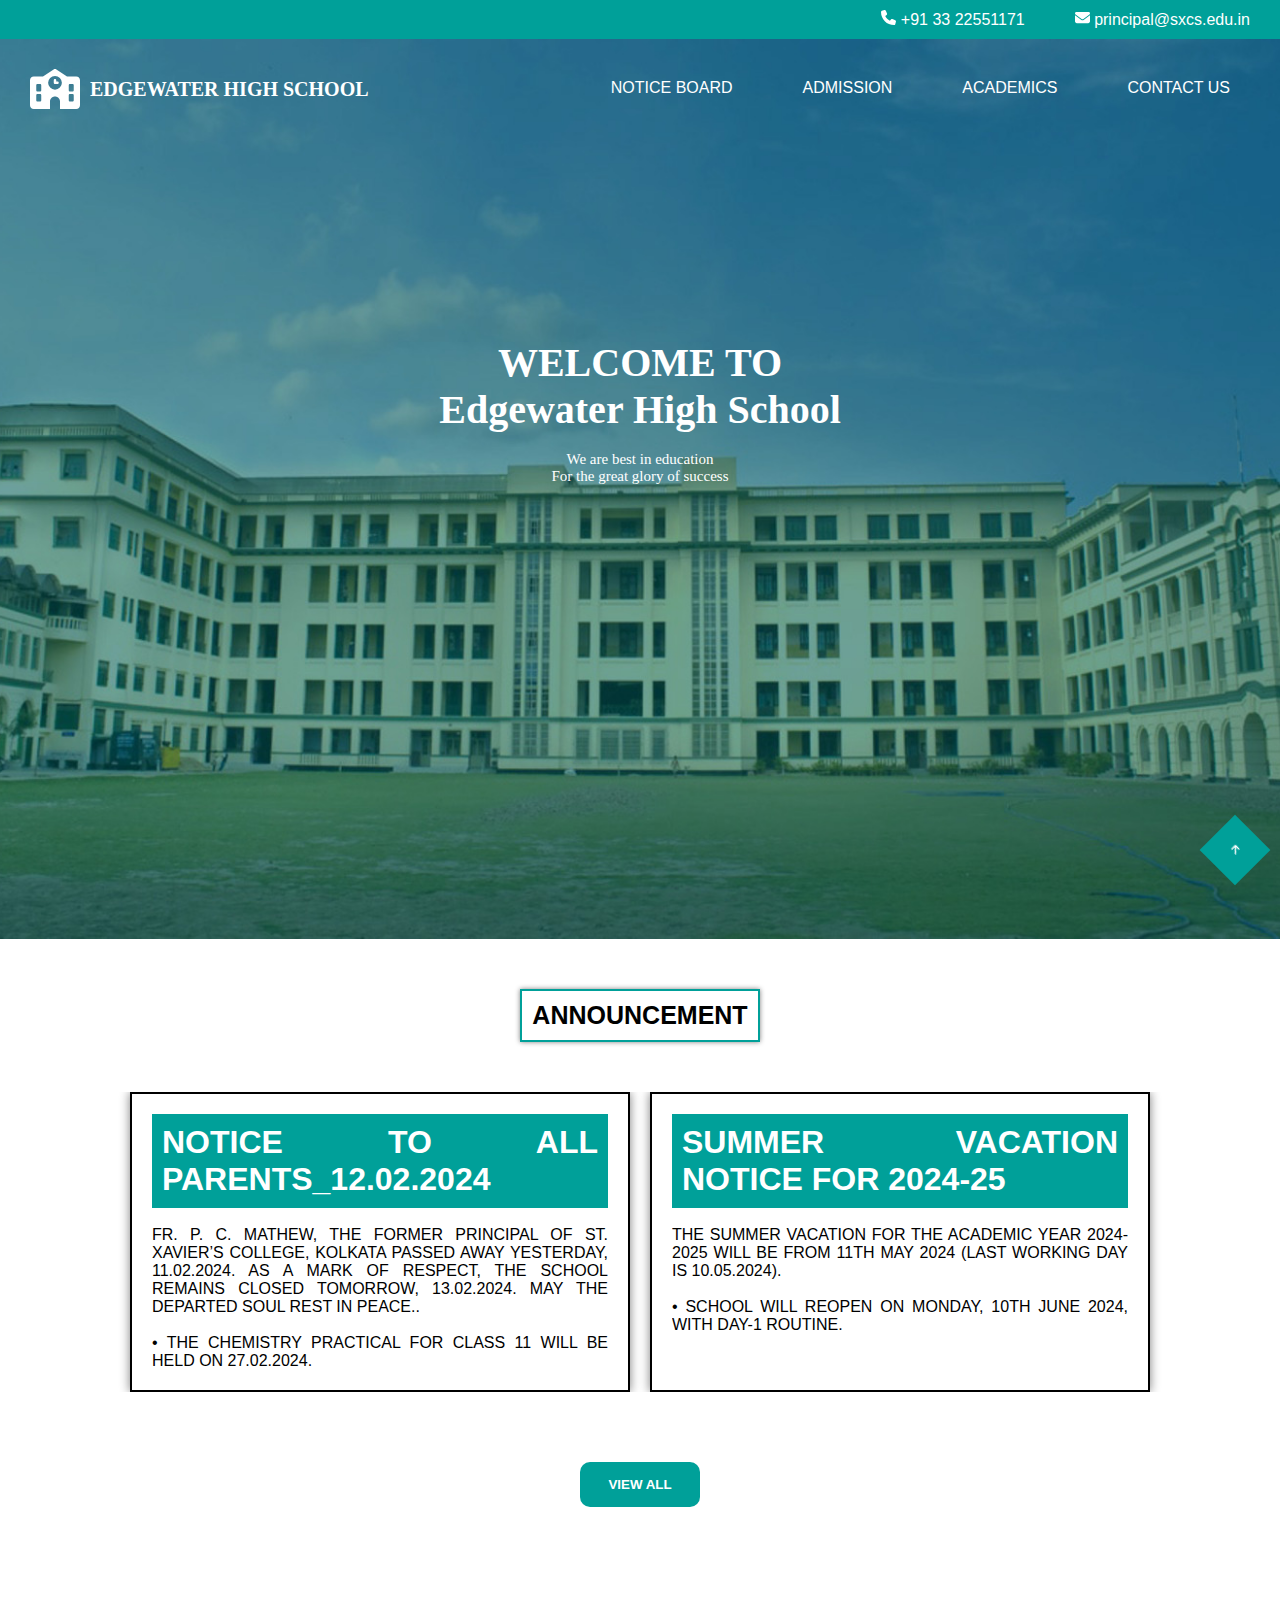
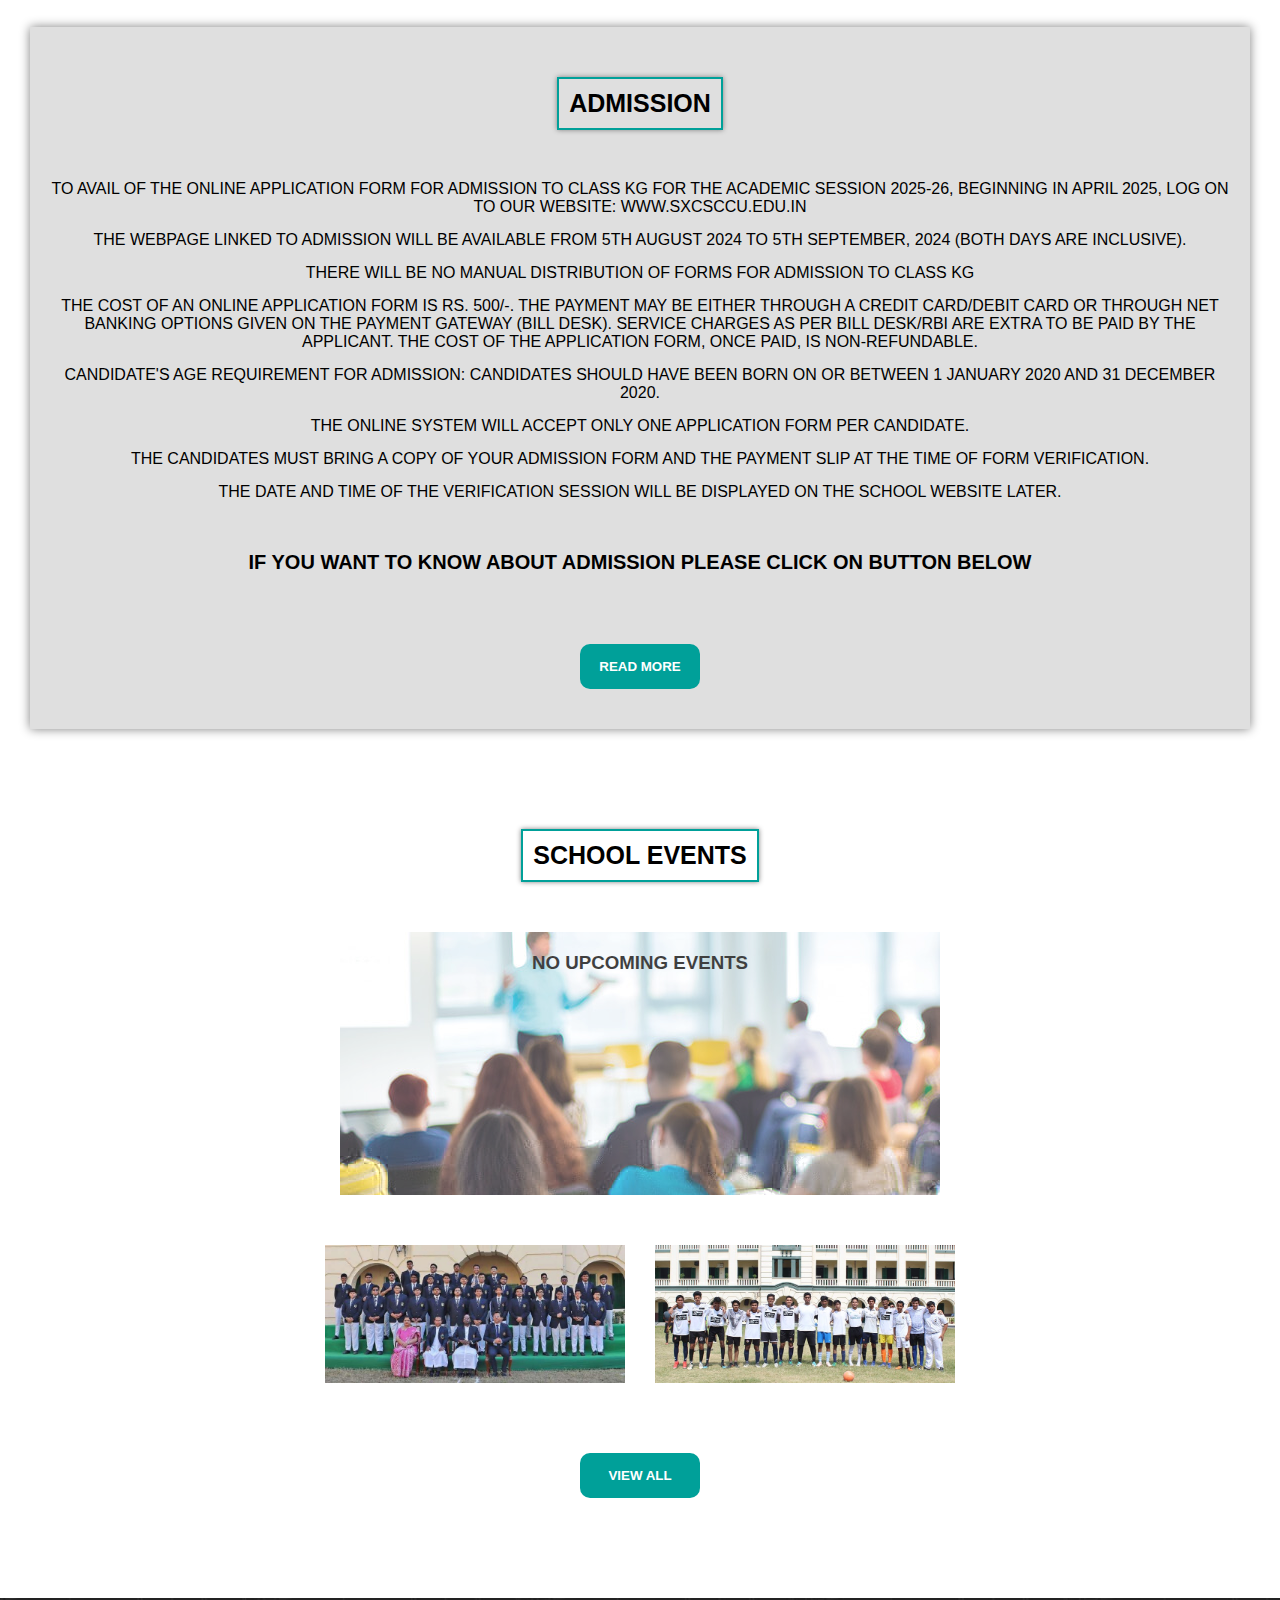
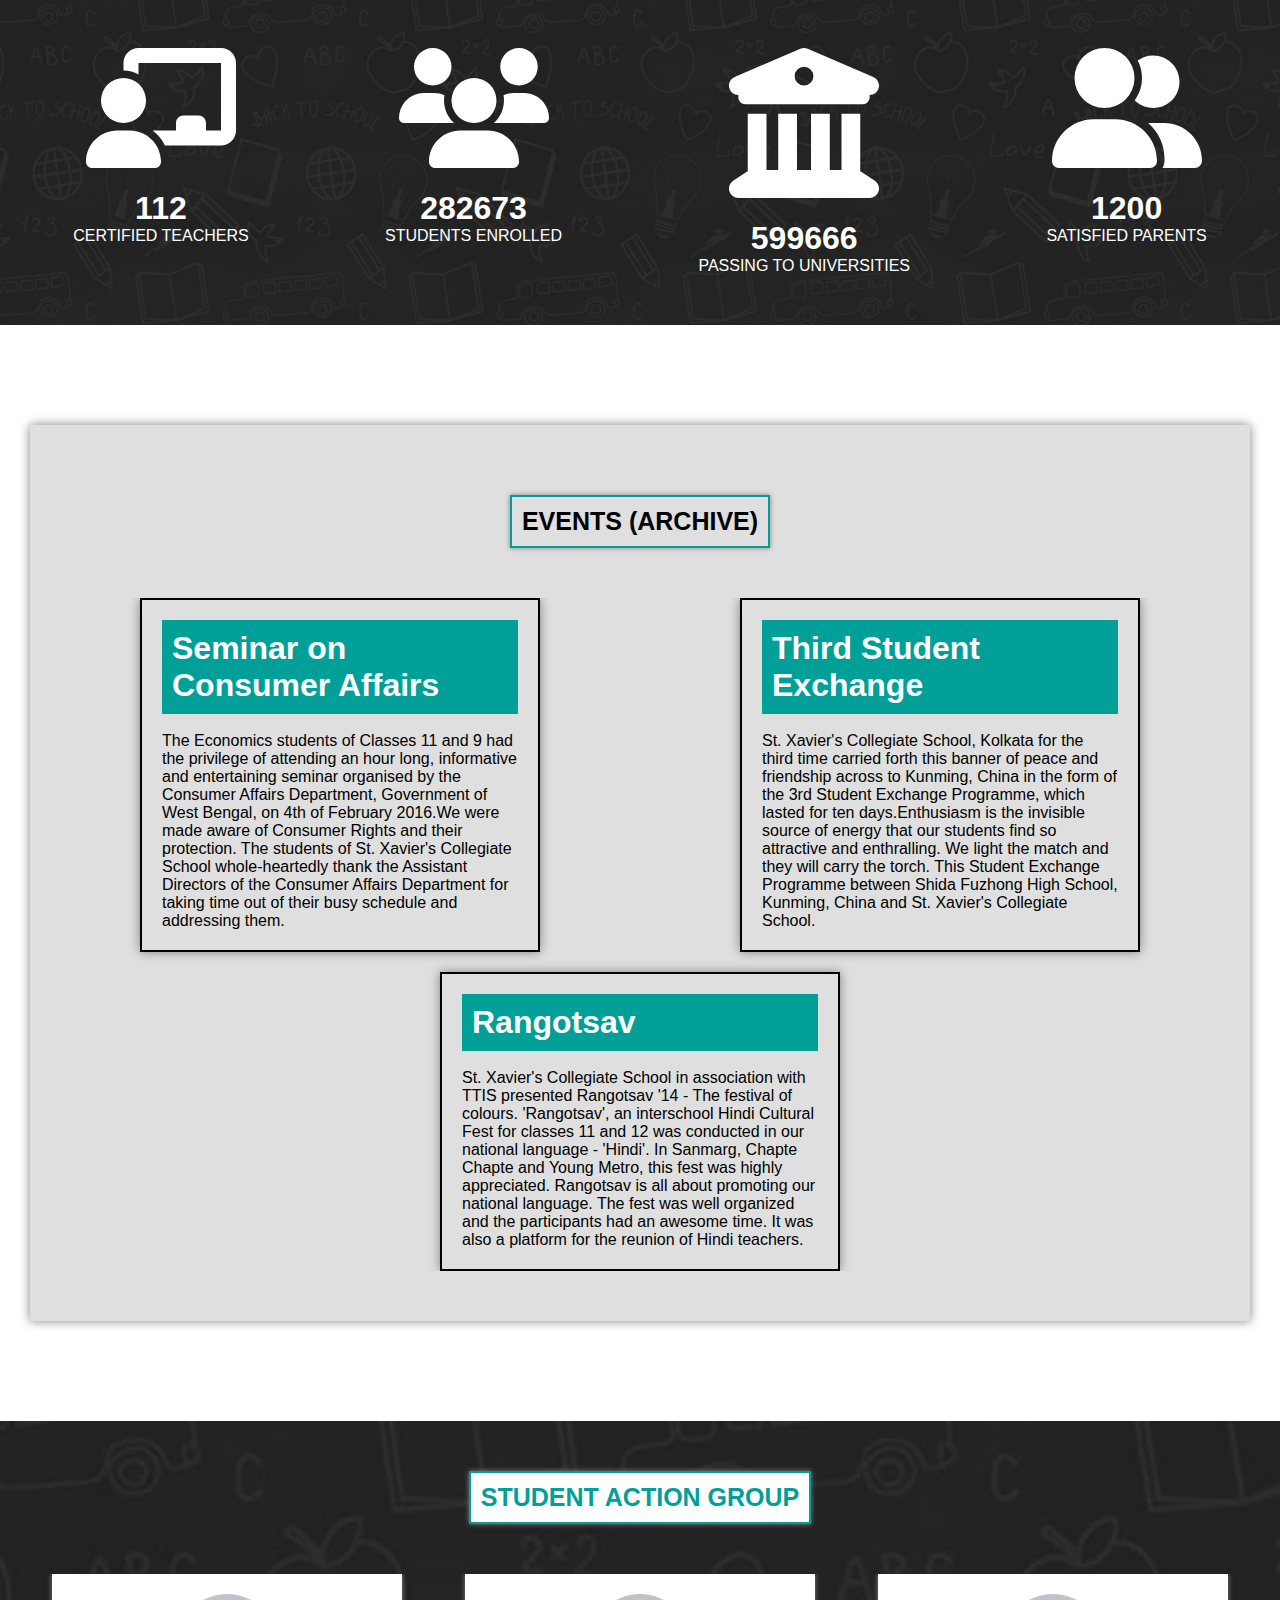
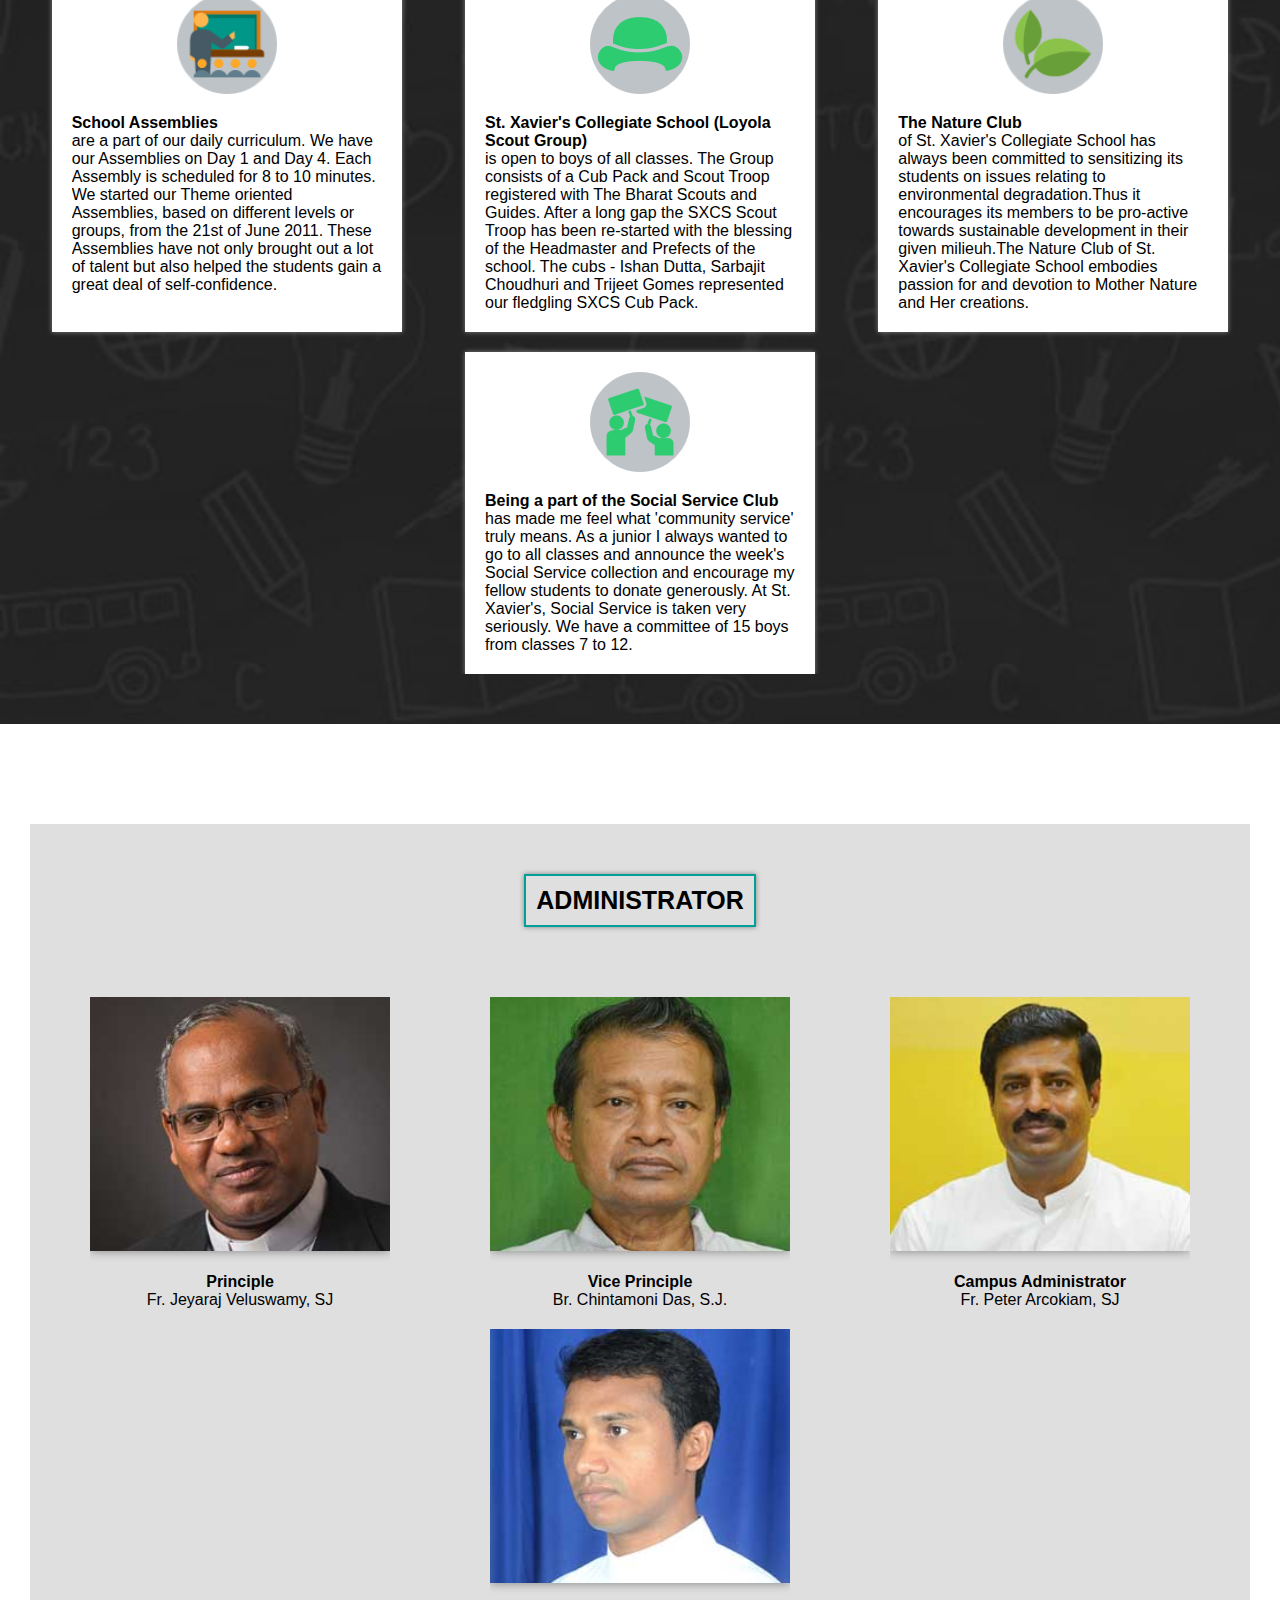
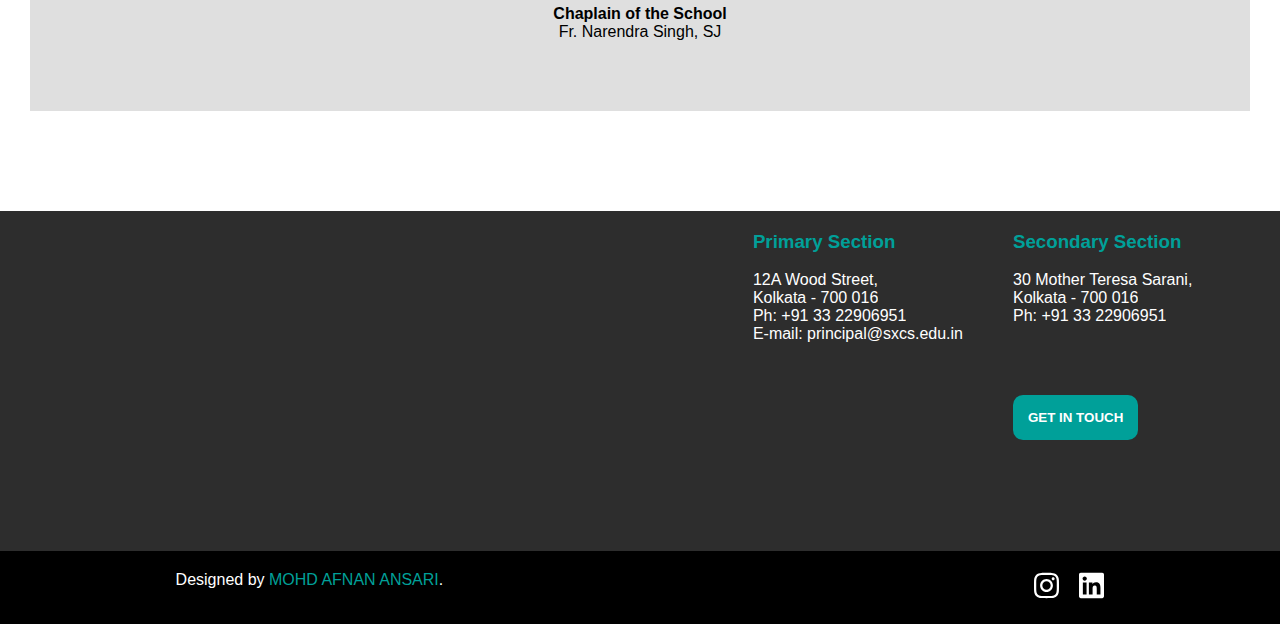
==== index.html @ b2e35b15 "This is my First Commit" ====
<!-- home page file -->

<!DOCTYPE html>
<html lang="en">
<head>
    <meta charset="UTF-8">
    <meta name="viewport" content="width=device-width, initial-scale=1.0">
    <link rel="icon" href="/assets/school-solid.svg">
    <title>Edgeater High School</title>
    <link rel="stylesheet" href="/style.css">
    <link rel="stylesheet" href="/media-query.css">
</head>
<body>


    <!-- header -->

    <section>
        <div class="head">
            <div class="container">
                <div class="head-inside">
                    <ul>
                        <li>                           
                            <a href="tel:917838635669">
                                <img src="/assets/phone-solid.svg" alt="phone" width="15px">
                                 +91 33 22551171
                            </a>
                        </li>
                        <li>
                            <a href="mailto:kingafnan2498@gmail.com">
                                <img src="/assets/envelope-solid.svg" alt="mail" width="15px">
                                 principal@sxcs.edu.in
                            </a>
                        </li>
                    </ul>
                </div>
            </div>
        </div>
    </section>


    <!-- navbar -->

    <section>
        <div class="background">
            <div class="container">
                <div class="navbar">
                    <div class="logo">
                        <a href="/index.html">
                            <img src="/assets/school-white.svg" alt="school logo" width="50px">
                            <h4>EDGEWATER HIGH SCHOOL</h4>
                        </a>
                    </div>
                    <div class="menu">
                        <div class="toggle">
                            <button class="toggle-button" onclick="togglenavbar();">
                                <img src="/assets/bars-solid.svg" width="25" alt="toggle button">
                            </button>
                        </div>
                        <ul id="menus">
                            <li>
                                <a href="/notice-board.html">NOTICE BOARD</a>
                            </li>
                            <li>
                                <a href="/admission.html">ADMISSION</a>
                            </li>
                            <li>
                                <a href="/academics.html">ACADEMICS</a>
                            </li>
                            <li>
                                <a href="/contact-us.html">CONTACT US</a>
                            </li>
                        </ul>
                    </div>
                </div>
                <div class="school-name">
                    <h1>WELCOME TO</h1>
                    <h1>Edgewater High School</h1>
                    <br>
                    <p>We are best in education</p>
                    <p>For the great glory of success</p>
                </div>
            </div>
        </div>
    </section>


     <!-- main -->

      <section>
        <div class="container">


            <!-- announcement section -->

            <div class="heading">
                <h1 class="h1">ANNOUNCEMENT</h1>
            </div>
            <div class="announcement">
                <div class="announcement-child">
                    <h1>NOTICE TO ALL PARENTS_12.02.2024</h1>
                    <br>
                    <P>FR. P. C. MATHEW, THE FORMER PRINCIPAL OF ST. XAVIER’S COLLEGE, KOLKATA PASSED AWAY YESTERDAY, 11.02.2024. AS A MARK OF RESPECT, THE SCHOOL REMAINS CLOSED TOMORROW, 13.02.2024. MAY THE DEPARTED SOUL REST IN PEACE..
                        <br><br>• THE CHEMISTRY PRACTICAL FOR CLASS 11 WILL BE HELD ON 27.02.2024.
                    </P>
                </div>
                <div class="announcement-child">
                    <h1>SUMMER VACATION NOTICE FOR 2024-25</h1>
                    <br>
                    <p>The Summer vacation for the academic year 2024-2025 will be from 11th May 2024 (last working day is 10.05.2024).
                        <br><br>• School will reopen on Monday, 10th June 2024, with DAY-1 routine.
                    </p>
                </div>
            </div>
            <div class="button">
                    <button onclick="announcementbutton()">VIEW ALL</button>
            </div>
        </div>


        <!-- admission section -->

        <div class="container admission-section">
            <div class="heading">
                <h1 class="h1">ADMISSION</h1>
            </div>
            <div class="admission">
                <ul>
                    <li>
                        <p>To avail of the online application form for admission to Class KG for the academic session 2025-26, beginning in April 2025, log on to our website: www.sxcsccu.edu.in</p>
                    </li>
                    <li>
                        <p>The webpage linked to admission will be available from 5th August 2024 to 5th September, 2024 (both days are inclusive).</p>
                    </li>
                    <li>
                        <p>There will be no manual distribution of forms for admission to Class KG</p>
                    </li>
                    <li>
                        <p>The cost of an online application form is Rs. 500/-. The payment may be either through a credit card/debit card or through net banking options given on the payment gateway (Bill Desk). Service charges as per Bill Desk/RBI are extra to be paid by the applicant. The cost of the application form, once paid, is non-refundable.</p>
                    </li>
                    <li>
                        <p>Candidate's age requirement for admission: candidates should have been born on or between 1 January 2020 and 31 December 2020.</p>
                    </li>
                    <li>
                        <p>The online system will accept only one application form per candidate.</p>
                    </li>
                    <li>
                        <p>The candidates must bring a copy of your admission form and the payment slip at the time of form verification.</p>
                    </li>
                    <li>
                        <p>The date and time of the verification session will be displayed on the school website later.</p>
                    </li>
                </ul>
                <p class="p">if you want to know about admission please click on button below</p>
            </div>
            <div class="button">
            <button onclick="admissionbutton()">READ MORE</button>
            </div>
        </div>


        <!-- event section  -->

        <h1 class="h1">SCHOOL EVENTS</h1>
        <div class="main-image">
            <h3>NO UPCOMING EVENTS</h3>
        </div>
        <div class="event-images">
            <img src="/assets/image2.jpg" alt="event image">
            <img src="/assets/image3.jpg" alt="event image">
        </div>
        <div class="button">
            <button onclick="eventbutton()">VIEW ALL</button>
        </div>


        <!-- school info  -->

        <div class="school-info-section">
            <div class="container">
               <ul>
                <li>
                    <img src="/assets/chalkboard-user-solid.svg" alt="teacher" width="150px">
                    <br><br>
                    <h1>112</h1>
                    <p>certified teachers</p>
                </li>
                <li>
                    <img src="/assets/users-solid.svg" alt="teacher" width="150px">
                    <br><br>
                    <h1>282673</h1>
                    <p>students enrolled</p>
                </li>
                <li>
                    <img src="/assets/building-columns-solid.svg" alt="teacher" width="150px">
                    <br><br>
                    <h1>599666</h1>
                    <p>passing to universities</p>
                </li>
                <li>
                    <img src="/assets/user-group-solid.svg" alt="teacher" width="150px">
                    <br><br>
                    <h1>1200</h1>
                    <p>satisfied parents</p>
                </li>
               </ul>
            </div>
        </div>


        <!-- event archive -->

        <div class="container event-archive">
            <h1 class="h1">EVENTS (ARCHIVE)</h1>
            <div class="event">
                <div class="event-child">
                    <h1>Seminar on Consumer Affairs</h1>
                    <br>
                    <p>The Economics students of Classes 11 and 9 had the privilege of attending an hour long, informative and entertaining seminar organised by the Consumer Affairs Department, Government of West Bengal, on 4th of February 2016.We were made aware of Consumer Rights and their protection. The students of St. Xavier's Collegiate School whole-heartedly thank the Assistant Directors of the Consumer Affairs Department for taking time out of their busy schedule and addressing them.</p>
                </div>
                <div class="event-child">
                    <h1>Third Student Exchange</h1>
                    <br>
                    <p>St. Xavier's Collegiate School, Kolkata for the third time carried forth this banner of peace and friendship across to Kunming, China in the form of the 3rd Student Exchange Programme, which lasted for ten days.Enthusiasm is the invisible source of energy that our students find so attractive and enthralling. We light the match and they will carry the torch. This Student Exchange Programme between Shida Fuzhong High School, Kunming, China and St. Xavier's Collegiate School.</p>
                </div>
                <div class="event-child">
                    <h1>Rangotsav</h1>
                    <br>
                    <p>St. Xavier's Collegiate School in association with TTIS presented Rangotsav '14 - The festival of colours. 'Rangotsav', an interschool Hindi Cultural Fest for classes 11 and 12 was conducted in our national language - 'Hindi'. In Sanmarg, Chapte Chapte and Young Metro, this fest was highly appreciated. Rangotsav is all about promoting our national language. The fest was well organized and the participants had an awesome time. It was also a platform for the reunion of Hindi teachers.</p>
                </div>
            </div>
        </div>


        <!-- student action group -->

         <div class="student-action-group-section">
            <h1 class="h1">STUDENT ACTION GROUP</h1>
            <div class="container">
                <div class="action-group">
                    <div class="action-group-child">
                        <img src="/assets/School-icon.png" alt="action group logo">
                        <p> 
                            <b>School Assemblies</b>
                            <br>
                            are a part of our daily curriculum. We have our Assemblies on Day 1 and Day 4. Each Assembly is scheduled for 8 to 10 minutes. We started our Theme oriented Assemblies, based on different levels or groups, from the 21st of June 2011. These Assemblies have not only brought out a lot of talent but also helped the students gain a great deal of self-confidence.
                        </p>
                    </div>
                    <div class="action-group-child">
                        <img src="/assets/Scouts-icon.png" alt="action group logo">
                        <p>
                            <b>St. Xavier's Collegiate School (Loyola Scout Group)</b>
                            <br>
                            is open to boys of all classes. The Group consists of a Cub Pack and Scout Troop registered with The Bharat Scouts and Guides. After a long gap the SXCS Scout Troop has been re-started with the blessing of the Headmaster and Prefects of the school. The cubs - Ishan Dutta, Sarbajit Choudhuri and Trijeet Gomes represented our fledgling SXCS Cub Pack.
                        </p>
                    </div>
                    <div class="action-group-child">
                        <img src="/assets/nature-club.png" alt="action group logo">
                        <p>
                            <b>The Nature Club</b>
                            <br>
                            of St. Xavier's Collegiate School has always been committed to sensitizing its students on issues relating to environmental degradation.Thus it encourages its members to be pro-active towards sustainable development in their given milieuh.The Nature Club of St. Xavier's Collegiate School embodies passion for and devotion to Mother Nature and Her creations.
                        </p>
                    </div>
                    <div class="action-group-child">
                        <img src="/assets/Social-icon.png" alt="action group logo">
                        <p>
                            <b>Being a part of the Social Service Club</b>
                            <br>
                            has made me feel what 'community service' truly means. As a junior I always wanted to go to all classes and announce the week's Social Service collection and encourage my fellow students to donate generously. At St. Xavier's, Social Service is taken very seriously. We have a committee of 15 boys from classes 7 to 12.
                        </p>
                    </div>
                </div>
            </div>
         </div>


         <!-- admisitration section -->

          <div class="container administration-section">
            <div class="heading">
                <h1 class="h1">ADMINISTRATOR</h1>
            </div>
            <div class="administration">
                <div>
                    <img src="/assets/Fr-Jeyaraj-Veluswamy.jpg" alt="pricipal image">
                    <br><br>
                    <b>Principle</b>
                    <p>Fr. Jeyaraj Veluswamy, SJ</p>
                </div>
                <div>
                    <img src="/assets/Br-Chintamoni-Das.jpg" alt="vice principal image">
                    <br><br>
                    <b>Vice Principle</b>
                    <p>Br. Chintamoni Das, S.J.</p>
                </div>
                <div>
                    <img src="/assets/Fr-Peter.jpg" alt="campas administrator image">
                    <br><br>
                    <b>Campus Administrator</b>
                    <p>Fr. Peter Arcokiam, SJ </p>
                </div>
                <div>
                    <img src="/assets/Fr-Narendra-Singh.jpg" alt="chaplain of the school image">
                    <br><br>
                    <b>Chaplain of the School</b>
                    <p>Fr. Narendra Singh, SJ</p>
                </div>
            </div>
          </div>
      </section>


      <!-- footer  -->

       <section>
        <div class="footer-section">
            <div class="container">
                <div class="footer">
                    <div class="footer-child">
                        <iframe src="https://www.google.com/maps/embed?pb=!1m14!1m8!1m3!1d7369.613222463287!2d88.356172!3d22.548916!3m2!1i1024!2i768!4f13.1!3m3!1m2!1s0x3a02771aad282713%3A0x62c7778aead16f97!2sSt.%20Xavier&#39;s%20College%20(Autonomous)%20-%20Kolkata!5e0!3m2!1sen!2sus!4v1726400924416!5m2!1sen!2sus" width="600" height="450" style="border:0;" allowfullscreen="" loading="lazy" referrerpolicy="no-referrer-when-downgrade"></iframe>
                    </div>
                    <div class="footer-child">
                        <div class="footer-sub-child">
                            <h3>Primary Section</h3>
                            <br>
                            <p>12A Wood Street,</p>
                            <p>Kolkata - 700 016</p>
                            <p>Ph: +91 33 22906951</p>
                            <span>E-mail:<a href="mailto:kingafnan2498@gmail.com"> principal@sxcs.edu.in</a></span>
                        </div>
                        <div class="footer-sub-child">
                            <h3>Secondary Section</h3>
                            <br>
                            <p>30 Mother Teresa Sarani,</p>
                            <p>Kolkata - 700 016</p>
                            <p>Ph: +91 33 22906951</p>
                            <div class="button">
                                <button onclick="contactusbutton()">GET IN TOUCH</button>
                            </div>
                        </div>
                    </div>
                </div>
            </div>
        </div>


        <!-- sub footer -->

         <div class="sub-footer">
            <div class="container">
                <div class="sub-footer-content">
                    <p>Designed by <span>MOHD AFNAN ANSARI</span>.</p>
                    <div class="sub-footer-logo">
                        <a href="https://www.instagram.com/https.affx?igsh=MWc3ajRkMTI0eHFtaQ==">
                            <img src="/assets/instagram-brands-solid.svg" alt="instagram logo" width="25px">
                        </a>
                        <a href="https://www.linkedin.com/in/afnan-ansari07/">
                            <img src="/assets/linkedin-brands-solid.svg" alt="linkedin logo" width="25px">
                        </a>
                    </div>
                </div>
                <div class="scroll-to-top">
                    <button onclick="scrolltop()">
                        <img src="/assets/arrow-left-solid.svg" width="10" alt="arrow">
                    </button>
                </div>
            </div>
         </div>
       </section>

    <script src="/script.js"></script>

    <script>
        window.embeddedChatbotConfig = {
        chatbotId: "DIHso1hsW7tkHjD_8kOOa",
        domain: "www.chatbase.co"
        }
    </script>

    <script
        src="https://www.chatbase.co/embed.min.js"
        chatbotId="DIHso1hsW7tkHjD_8kOOa"
        domain="www.chatbase.co"
        defer>
    </script>
    
</body>
</html>
---- style.css ----
/* css file */

* {
    margin: 0;
    padding: 0;
    box-sizing: border-box;
    font-family: 'Montserrat', sans-serif;
    scroll-behavior: smooth;
    overflow-x: hidden;

    &::-webkit-scrollbar{
        display: none;
    }
}

:root {
    --primary-color: #00a099;
    --secondary-color: white;
    --third-color: rgba(128, 128, 128, 0.253);

    a {
        text-decoration: none;
        color: var(--secondary-color);
    }

    button {
        background-color: var(--primary-color);
        color: var(--secondary-color);
        padding: 15px;
        border-radius: 10px;
        cursor: pointer;
        border: none;
        font-weight: bold;
        width: 120px;
        margin-left: auto;
        margin-right: auto;
        margin-top: 50px;

        &:active {
            background-color: var(--secondary-color);
            border: 2px solid black;
            color: var(--primary-color);
        }

        &:hover {
            box-shadow: 0px 0px 10px gray;
        }
    }
}

.container {
    margin-left: 30px;
    margin-right: 30px;
}

.button {
    display: flex;
    justify-content: center;
    margin-block: 20px;
}


/* header  */

.head {
    position: relative;
    background-color: var(--primary-color);
    padding-block: 10px;
}

.head-inside {
    position: relative;
    display: flex;
    justify-content: end;
    flex-wrap: wrap;
}

.head-inside ul {
    position: relative;
    display: flex;
    column-gap: 50px;
    row-gap: 20px;
    flex-wrap: wrap;
}


/* navbar */

.background {
    background: url('/assets/main-banner.jpg');
    height: 900px;
    width: 100%;
    background-size: cover;
    background-repeat: no-repeat;
    background-position-x: center;
}

.navbar {
    position: relative;
    display: flex;
    justify-content: space-between;
    padding-block: 30px;
    height: 300px;
}

.logo a{
    display: flex;
    align-items: center;
    gap: 10px;
}

.logo a h4{
    font-size: 20px;
    font-family: Showcard Gothic;
}

.menu ul {
    display: flex;
    gap: 50px;
    position: relative;
    flex-wrap: wrap;
    justify-content: end;
    padding: 0px 10px;
}

.menu ul li {
    transition: all 0.3s ease-in-out;
    padding: 10px;

    &:hover {
        border: transparent;
        transition: all 0.3s ease-in-out;
        transform: translatex(-10px);
    }

    &:active {
        box-shadow:  0px 0px 10px black;
    }
}

.toggle button{
    background-color: transparent;
    padding: 0;
    margin-top: 0;
    width: fit-content;
    border-radius: 0;

    &:active{
        background-color: transparent;
        border: none;
    }
    &:hover{
        box-shadow: none;
    }
}

.toggle-button{
    display: none;
}

.school-name {
    position: relative;
    color: var(--secondary-color);
    display: flex;
    justify-content: baseline;
    align-items: center;
    height: 500px;
    flex-direction: column;
    text-align: center;
}

.school-name h1 {
    font-size: 40px;
    font-family: Showcard Gothic;
}

.school-name p {
    font-size: 15px;
    font-family: Showcard Gothic;
}


/* main */

/* announcement section */

.heading {
    position: relative;
    display: flex;
    justify-content: center;
}

.h1 {
    margin-block: 50px;
    text-align: center;
    font-size: 25px;
    border: 2px solid var(--primary-color);
    padding: 10px;
    box-shadow: 0px 0px 5px gray;
    margin-left: auto;
    margin-right: auto;
    width: fit-content;
}

.announcement {
    position: relative;
    display: flex;
    gap: 20px;
    flex-wrap: wrap;
    justify-content: center;
}

.announcement-child {
    text-transform: uppercase;
    text-align: justify;
    border: 2px solid black;
    padding: 20px;
    width: 500px;
    box-shadow: 0px 0px 10px gray;
}

.announcement-child h1 {
    background-color: var(--primary-color);
    color: var(--secondary-color);
    padding: 10px;
}

.admission-section {
    margin-block: 100px;
    position: relative;
    padding: 0px 20px 20px;
    background-color: var(--third-color);
    display: flex;
    flex-direction: column;
    justify-content: center;
    box-shadow: 0px 0px 10px gray;
}

.admission ul {
    position: relative;
    display: flex;
    justify-content: center;
    flex-direction: column;
    gap: 15px;
}

.admission li p {
    text-align: center;
    text-transform: uppercase;
}

.p {
    text-align: center;
    font-size: 20px;
    text-transform: uppercase;
    font-weight: bold;
    padding-top: 50px;
}


/* event section  */

.main-image {
    background: url('/assets/image1.jpg');
    max-width: 600px;
    height: 263px;
    padding-top: 20px;
    opacity: 75%;
    margin-left: auto;
    margin-right: auto;
}

.main-image h3 {
    text-align: center;
}

.event-images {
    display: flex;
    position: relative;
    margin-top: 50px;
    gap: 30px;
    flex-wrap: wrap;
    justify-content: center;
}

.event-images img {
    max-width: 300px;
}


/* school  section info */

.school-info-section {
    margin-block: 100px;
    position: relative;
    background: url('/assets/background.jpg');
    width: 100%;
    background-size: cover;
    color: var(--secondary-color);
    text-transform: uppercase;
}

.school-info-section ul {
    display: flex;
    justify-content: space-around;
    padding-block: 50px;
    text-align: center;
    flex-wrap: wrap;
    gap: 50px;
}


/* event archive section */

.event-archive {
    position: relative;
    margin-block: 100px;
    background-color: var(--third-color);
    padding: 20px;
    padding-bottom: 50px;
    box-shadow: 0px 0px 10px gray;
}

.event {
    position: relative;
    display: flex;
    justify-content: space-around;
    gap: 20px;
    flex-wrap: wrap;
}

.event-child {
    position: relative;
    border: 2px solid black;
    padding: 20px;
    width: 400px;
    box-shadow: 0px 0px 10px gray;
}

.event-child h1 {
    background-color: var(--primary-color);
    color: var(--secondary-color);
    padding: 10px;
}


/* student action group */

.student-action-group-section{
    background: url('/assets/background.jpg');
    width: 100%;
    background-size: cover;
    background-repeat: no-repeat;
    position: relative;
    padding-bottom: 50px;
}

.student-action-group-section h1{
    background-color: var(--secondary-color);
    color: var(--primary-color);
}

.action-group{
    position: relative;
    display: flex;
    gap: 20px;
    justify-content: space-around;
    flex-wrap: wrap;
}

.action-group-child{
    position: relative;
    background-color: var(--secondary-color);
    padding: 20px;
    width: 350px;
    display: flex;
    flex-direction: column;
    align-items: center;
    gap: 20px;
    box-shadow: 0px 0px 5px gray;
}

.action-group-child img{
    width: 100px;
}


/* administration */

.administration-section{
    background-color: var(--third-color);
    margin-block: 100px;
    padding-bottom: 50px;
}

.administration{
    position: relative;
    display: flex;
    gap: 20px;
    text-align: center;
    padding: 20px;
    justify-content: space-around;
    flex-wrap: wrap;
}

.administration img{
    width: 300px;
    box-shadow: 0px 0px 10px gray;
}


/* footer */

.footer-section{
    background-color: rgba(0, 0, 0, 0.822);
    padding-block: 20px;
    color: var(--secondary-color);
}

iframe{
    width: 500px;
    height: 300px;
}

.footer{
    position: relative;
    display: flex;
    justify-content: space-around;
    flex-wrap: wrap;
    gap: 50px;
}

.footer-child{
    position: relative;
    display: flex;
    justify-content: start;
    gap: 50px;
    flex-wrap: wrap;
    align-items: baseline;
}

.footer-sub-child{
    display: flex;
    position: relative;
    flex-direction: column;
    justify-content: center;
    align-items: baseline;
}

.footer-sub-child h3{
    color: var(--primary-color);
}

.footer-sub-child button{
    width: fit-content;

    &:hover{
        box-shadow: 0px 0px 5px gray;
    }
}

.footer a:hover{
    color: var(--primary-color);
    text-decoration: underline;
}


/* sub footer */

.sub-footer{
    position: relative;
    background-color: black;
    color: var(--secondary-color);
    padding-block: 20px;
}

.sub-footer span{
    color: var(--primary-color);
}

.sub-footer-content{
    position: relative;
    display: flex;
    column-gap: 300px;
    row-gap: 20px;
    justify-content: space-around;
    flex-wrap: wrap-reverse;
}

.sub-footer-logo{
    display: flex;
    gap: 20px;
}

.scroll-to-top button{
    transform: rotate(45deg);
    position: fixed;
    right: 20px;
    bottom: 25px;
    width: 50px;
    height: 50px;
    border-radius: 0;
    display: flex;
    justify-content: center;
    align-items: center ;

    &:active{
        opacity: 80%;
        background-color: var(--primary-color);
        border: none;
    }
}

.scroll-to-top img{
    transform: rotate(45deg);
    position: fixed;
}


/* Notice board file */

.menu-2 ul {
    display: flex;
    gap: 50px;
    position: relative;
    flex-wrap: wrap;
    justify-content: end;
    padding: 0 10px;
}

.menu-2 ul li {
    transition: all 0.3s ease-in-out;
    padding: 10px;

    &:hover {
        border: transparent;
        transform: translatex(-10px);
        transition: all 0.3s ease-in-out;
    }

    &:active {
        box-shadow: 0px 0px 10px black;
    }
}

.menu-2 ul li a{
    color: var(--primary-color);
}

.logo-2 a{
    display: flex;
    align-items: center;
    gap: 10px;
}

.logo-2 a h4{
    font-size: 20px;
    font-family: Showcard Gothic;
    color: var(--primary-color);
}

.divider{
    width: 100%;
    height: 35px;
    background-color: var(--primary-color);
    position: absolute;
    top: 140px;
}

.h1-2 {
    margin-left: auto;
    margin-right: auto;
    margin-bottom: 50px;
    margin-top: 0px;
    text-align: center;
    font-size: 25px;
    border: 2px solid var(--primary-color);
    padding: 10px;
    box-shadow: 0px 0px 5px gray;
    width: fit-content;
}

.notice-child{
    border: 2px solid black;
    padding: 20px;
    margin-left:  auto;
    margin-right: auto;
    margin-bottom: 50px;
    width: 80%;
    box-shadow: 0px 0px 10px gray;
}

.notice-child h2{
    background-color: var(--primary-color);
    color: var(--secondary-color);
    padding: 10px;
}


/* Admission file */

.admission-2{
    display: flex;
    flex-direction: column;
    align-items: center;
}

.admission-2 p{
    text-transform: uppercase;
    text-align: center;
    font-weight: bold;
    margin-bottom: 50px;
}

form{
    display: flex;
    flex-direction: column;
    gap: 20px;
    border: 2px solid black;
    padding: 100px 50px;
    border-radius: 10px;
    margin-bottom: 100px;
    width: 50%;
    box-shadow: 0px 0px 20px gray;
}

form h1{
    text-align: center;
    font-size: 30px;
    margin-bottom: 20px;
}

.gender{
    display: flex;
    gap: 10px;
}

label{
    font-size: 20px;
    margin-top: 30px;
}

input{
    width: 100%;
    border-radius: 5px;
    padding: 10px;
    border: 1px solid gray;
}

textarea{
    width: 100%;
    border-radius: 5px;
    padding: 10px;
    border: 1px solid gray;
}


/* alert box */

.alert-box {
    display: none;
    position: fixed;
    top: 50%;
    left: 50%;
    transform: translate(-50%, -50%);
    width: 300px;
    background-color: var(--secondary-color);
    border: 1px solid gray;
    box-shadow: 0px 0px 10px gray;
    z-index: 1000;
    border-radius: 10px;
}

.alert-header {
    background-color: var(--primary-color);
    color: var(--secondary-color);
    padding: 10px;
    font-size: 20px;
    text-align: center;
    font-weight: bold;
}

.alert-body {
    padding: 20px;
    text-align: center;
}


/* academics file */

.academics{
    display: flex;
    flex-direction: column;
    align-items: center;
}

.academics-child{
    border: 2px solid black;
    margin-bottom: 100px;
    padding: 50px 20px;
    width: 80%;
    text-transform: uppercase;
    box-shadow: 0px 0px 10px gray;
    text-align: justify;
}

.academics-child:nth-child(2){
    background-color: var(--third-color);
    border: none;
}

.academics-child:nth-child(4){
    background-color: var(--third-color);
    border: none;
}

.school-time{
    font-weight: bold;
    margin-top: 20px;
    text-align: center;
}

.academics-child ul{
    display: flex;
    flex-direction: column;
    gap: 40px;
}

.icon-list li{
    display: flex;
    gap: 10px;
    align-items: center;
    justify-content: center;
}

.icon-list:nth-child(4) li{
    justify-content: start;
}

hr{
    border: 1px solid var(--primary-color);
    width: 100px;
    margin-top: 5px;
    margin-bottom: 50px;
}

.fees-heading{
    margin-top: 100px;
}


/* events file */

.events-image{
    text-align: center;
    margin-bottom: 100px;
}


/* conatct us file */

.contact-form{
    display: flex;
    justify-content: space-around;
    flex-wrap: wrap;
    gap: 100px;
}

.contact-form form{
    max-width: 500px;
}

.contact-section{
    display: flex;
    gap: 10px;
    align-items: center;
}

.contact-section a{
    color: black;

    &:hover{
        color: var(--primary-color);
    }
}

.contact-section-2{
    display: flex;
    align-items: center;
}

.contact-section-2 input{
    border-left: none;
}

input{
    outline: none;
    border-radius: 0px;
}

.icon-div{
    border: 1px solid gray;
    padding: 7px;
    background-color: var(--third-color);
}
---- media-query.css ----
/* media queries file */

@media (max-width:1100px) {

    .toggle-button {
        display: block;
    }

    #menus {
        display: none;
        position: absolute;
        right: 0;
        top: 80px;
        background-color: #0d5452;
        padding: 30px;
        justify-content: start;
        border-radius: 20px;
        z-index: 99;
    }

    .menu ul li {
        padding: 10px;
    }

    .menu-2 ul li {
        padding: 10px;
    }

    .menu-2 ul li a {
        color: var(--secondary-color);
    }
    
    form{
        width: 75%;
        padding: 50px 25px;
    }

}


@media (max-width:768px){
    .sec-1 img{
        max-width: 500px;
    }
}


@media (max-width:425px) {

    .logo a h4 {
        display: none;
    }

    .logo-2 a h4 {
        display: none;
    }

    .container {
        margin-left: 15px;
        margin-right: 15px;
    }

    .notice-child{
        width: 100%;
    }

    form{
        width: 100%;
        padding: 50px 12px;
        box-shadow: 0px 0px 5px gray;
    }

    .divider{
        top: 170px;
    }

    .academics-child{
        width: 100%;
    }

    .sec-1 img{
        max-width: 300px;
    }
}
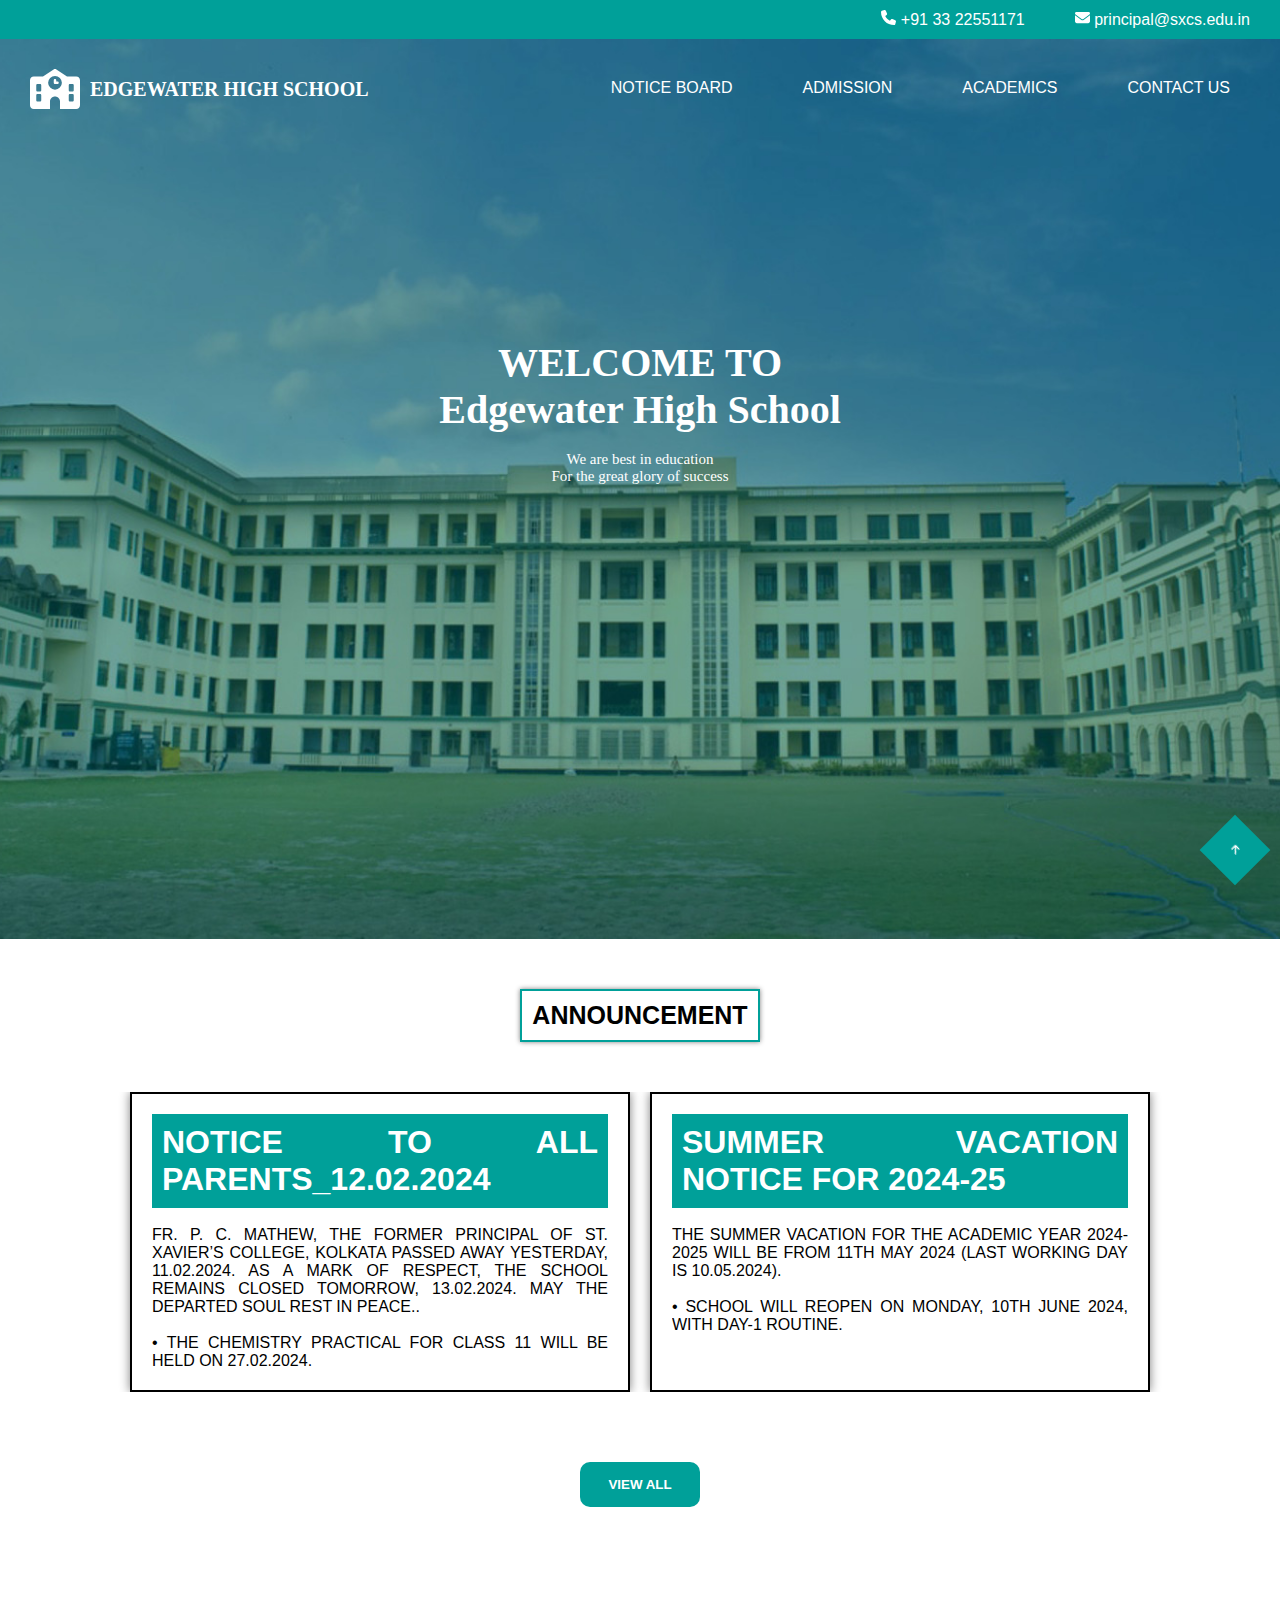
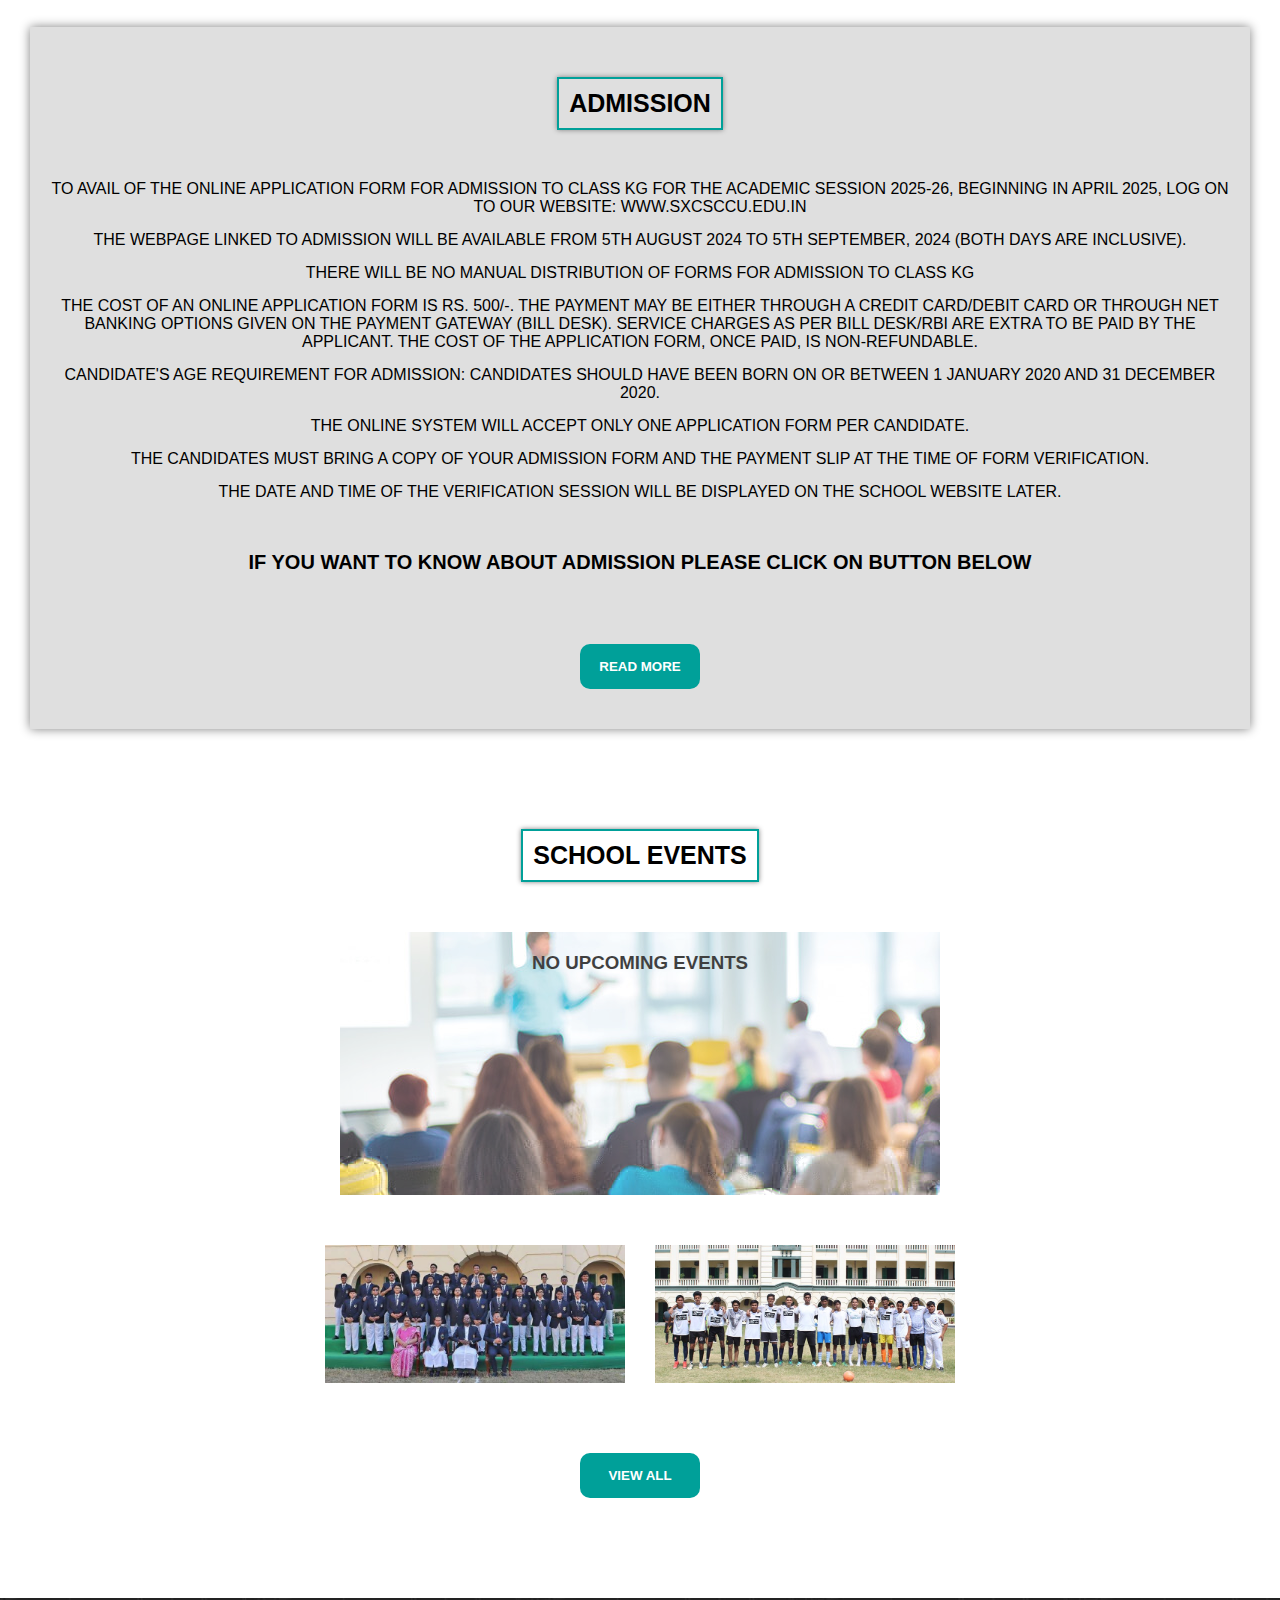
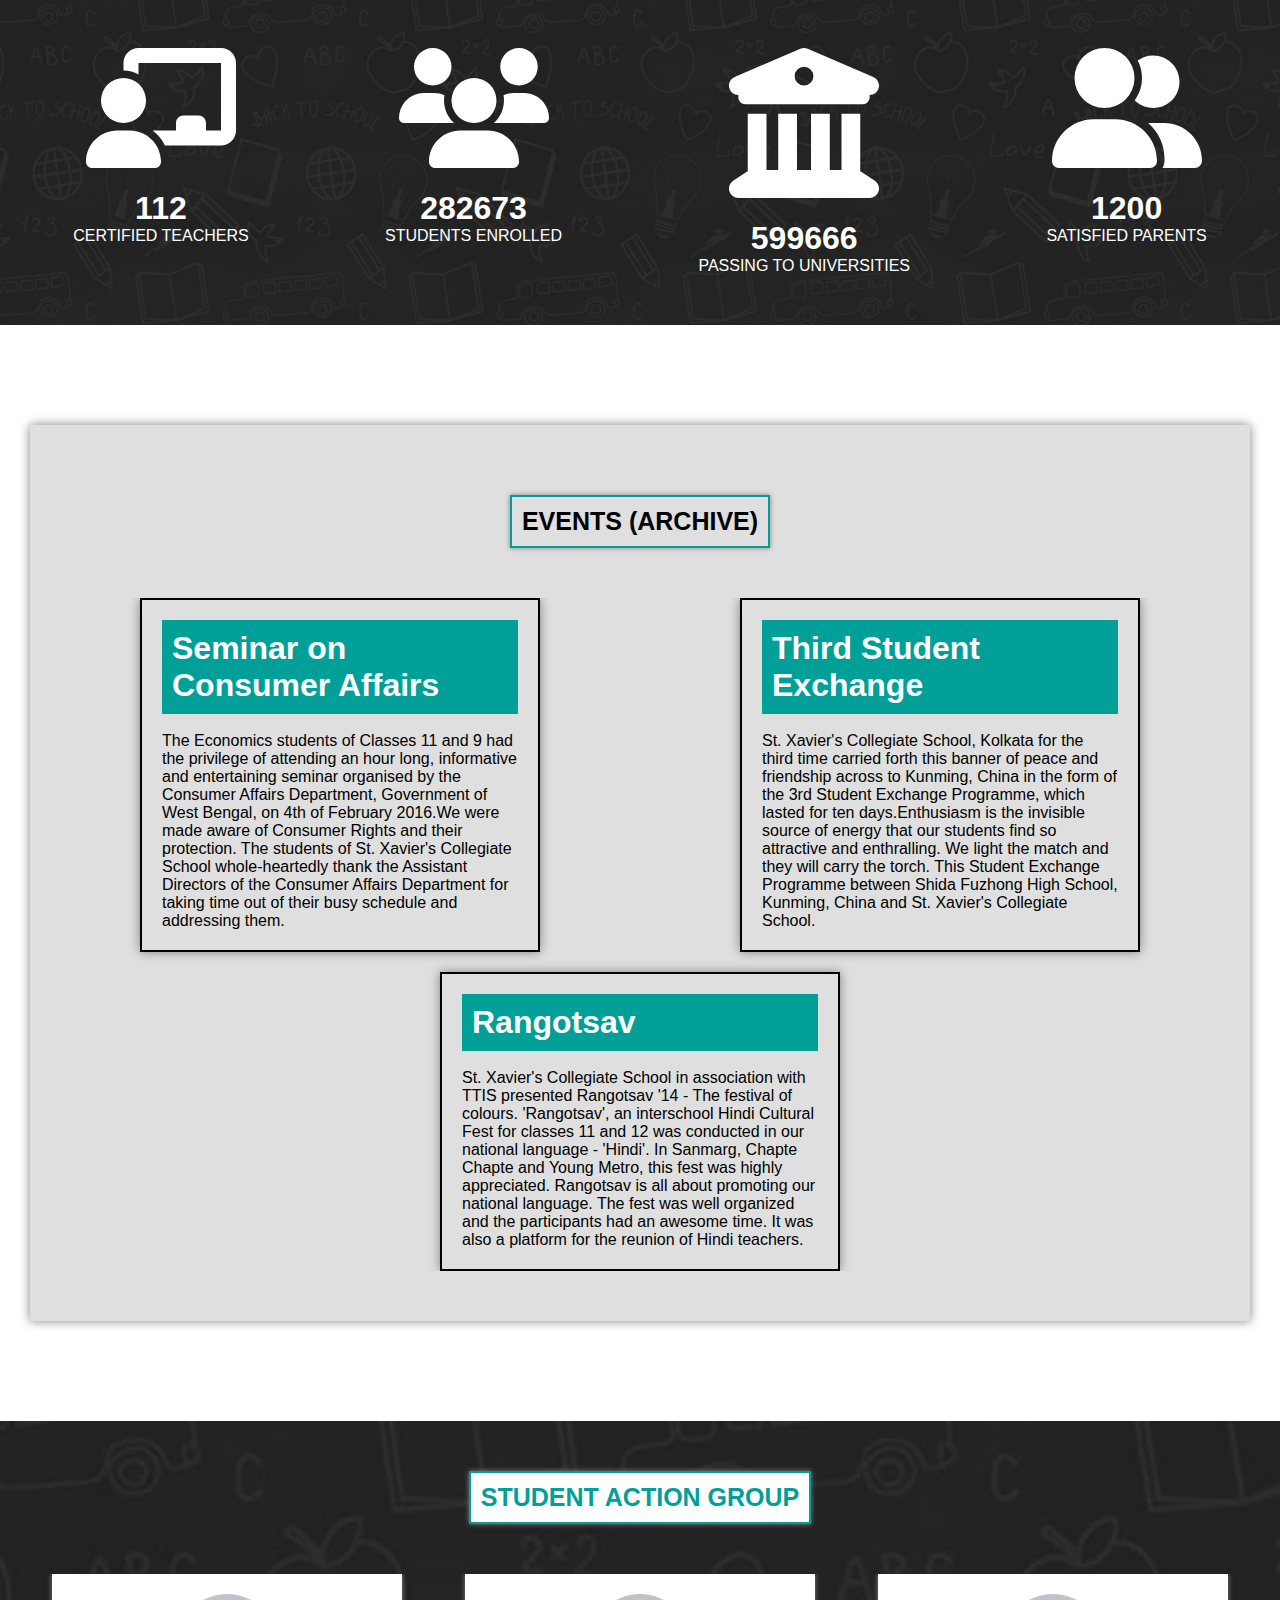
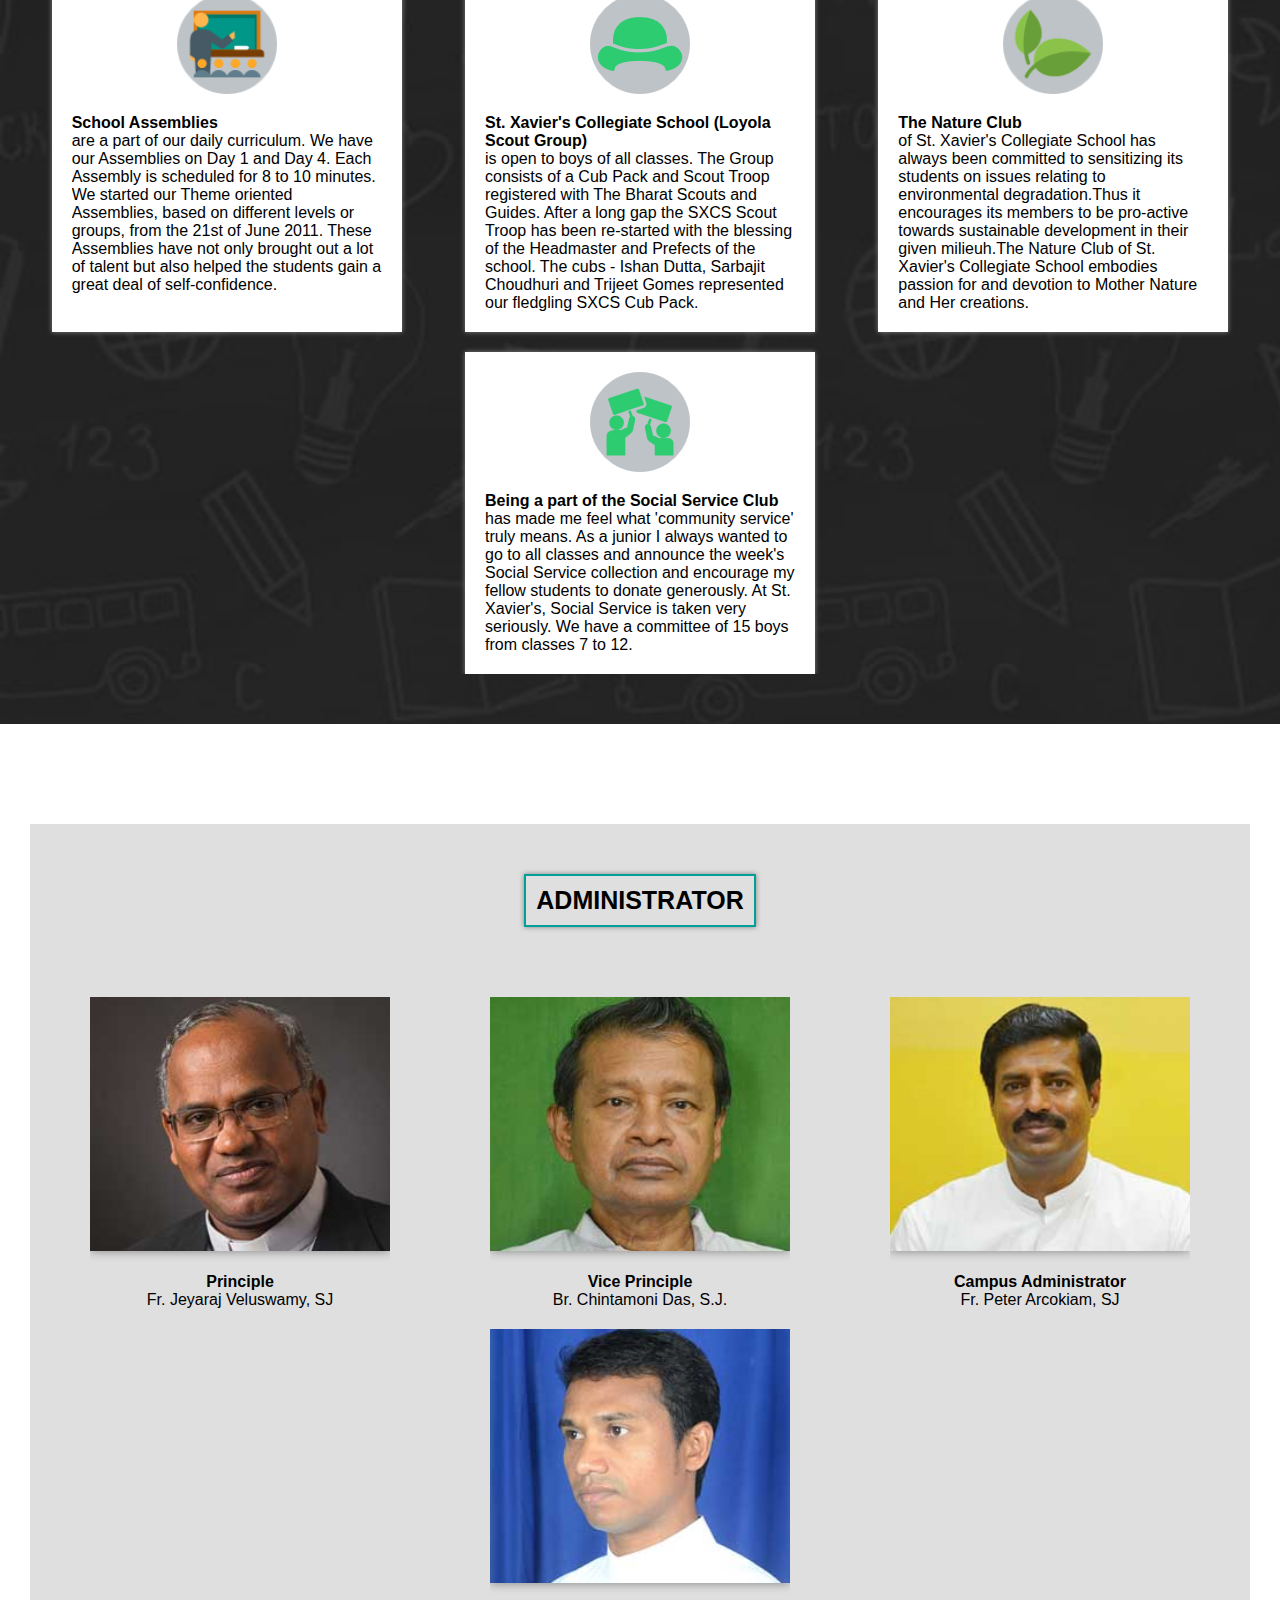
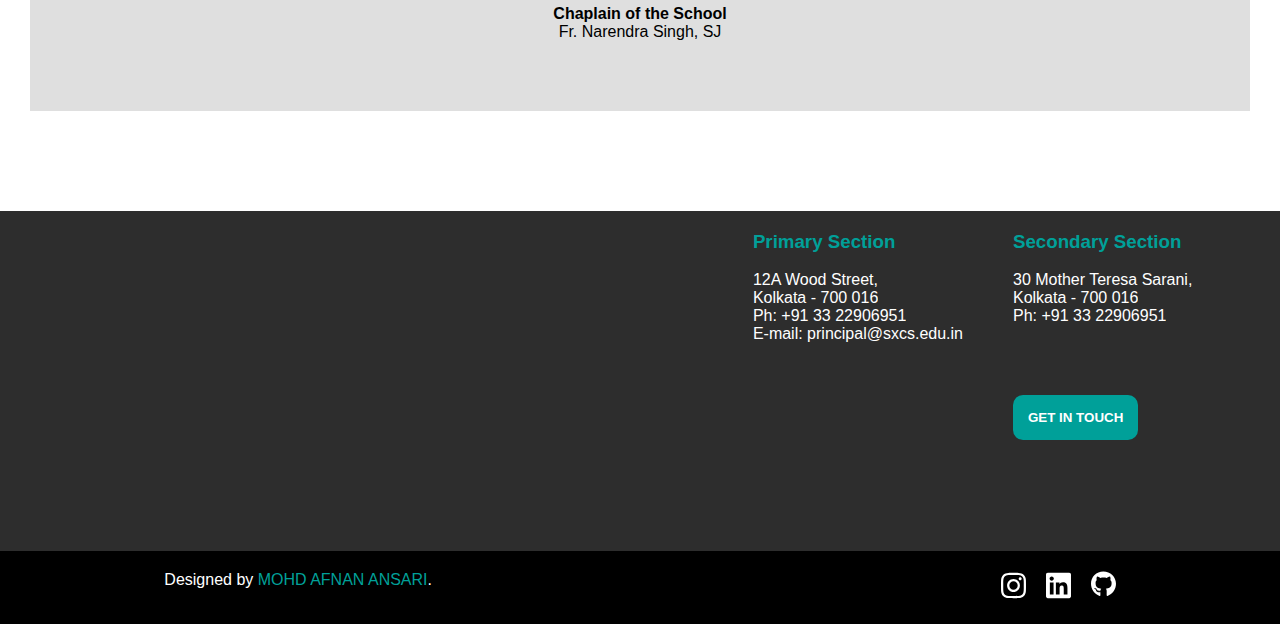
==== commit ec3cd2de: "add github link" ====
--- a/index.html
+++ b/index.html
@@ -358,6 +358,9 @@
                         <a href="https://www.linkedin.com/in/afnan-ansari07/">
                             <img src="/assets/linkedin-brands-solid.svg" alt="linkedin logo" width="25px">
                         </a>
+                        <a href="https://github.com/AfnanAnsari07">
+                            <img src="/assets/github-brands-solid.svg" alt="github logo" width="25px">
+                        </a>
                     </div>
                 </div>
                 <div class="scroll-to-top">
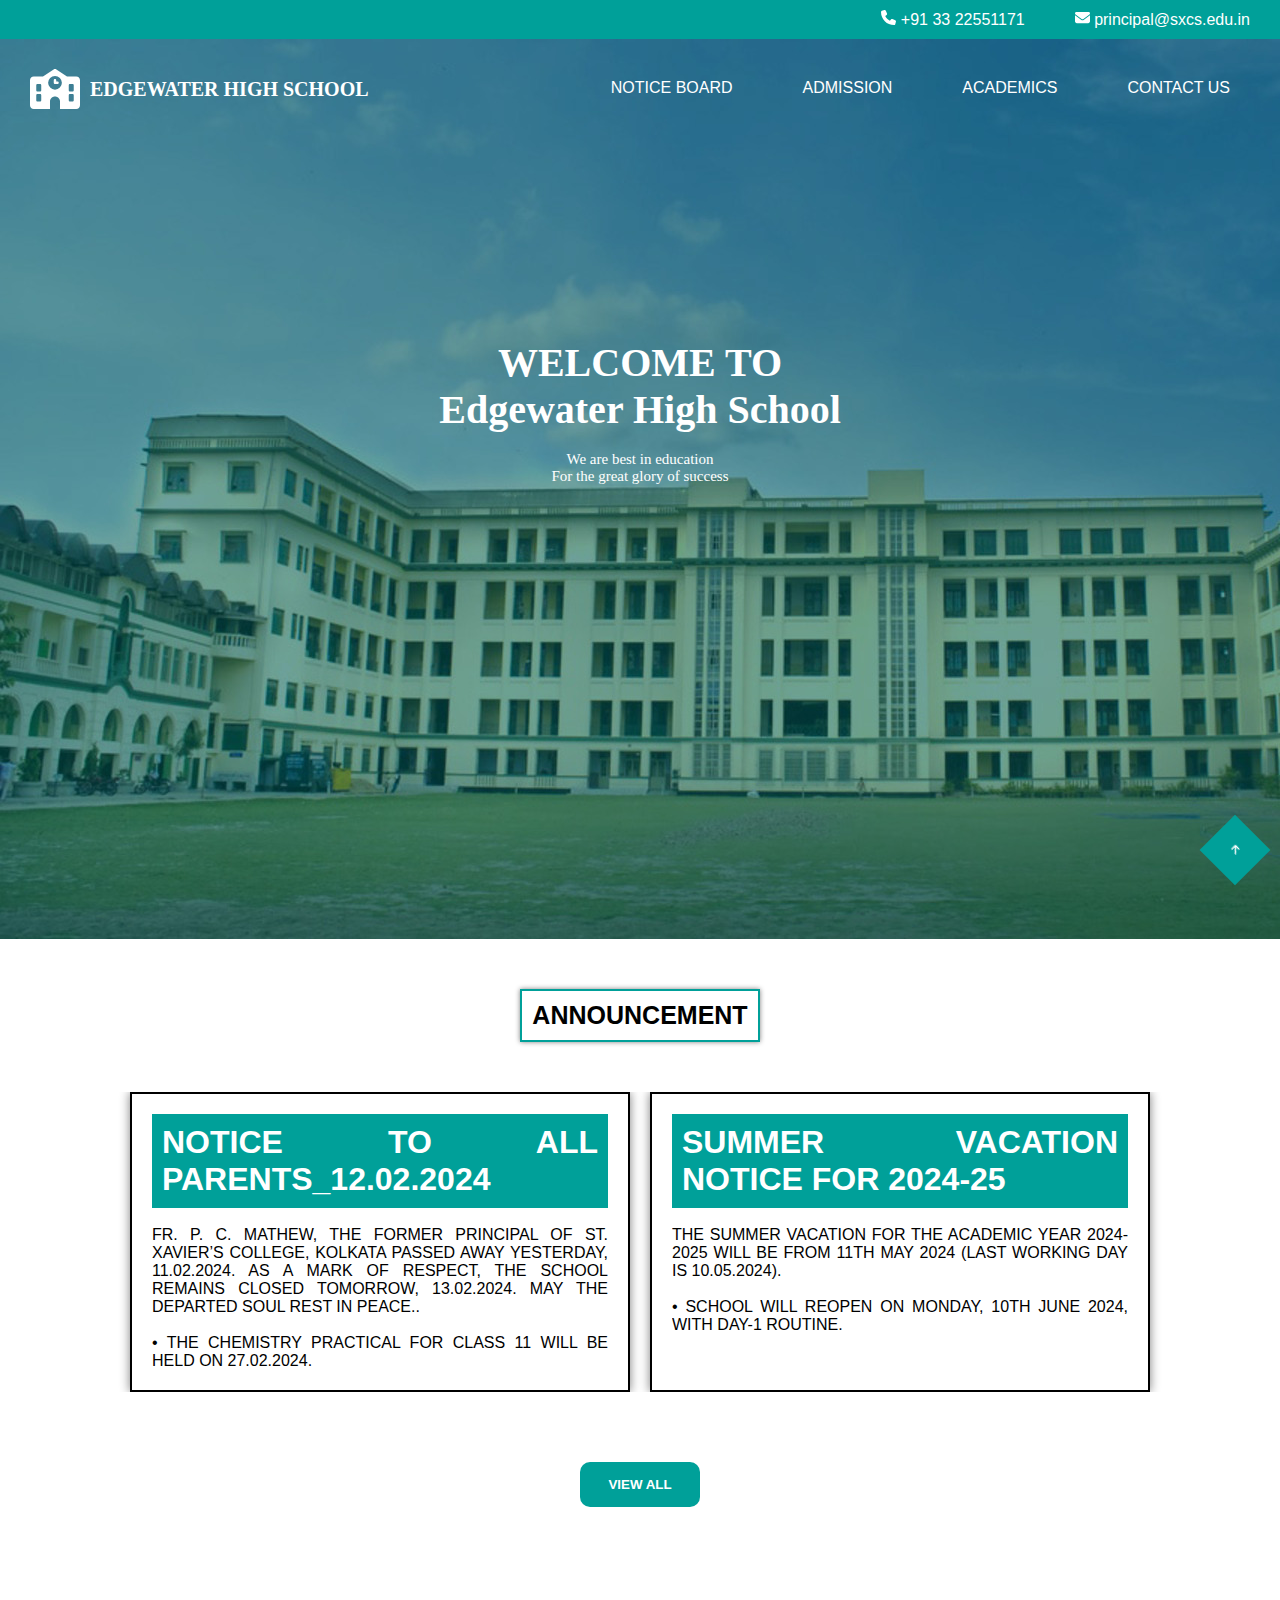
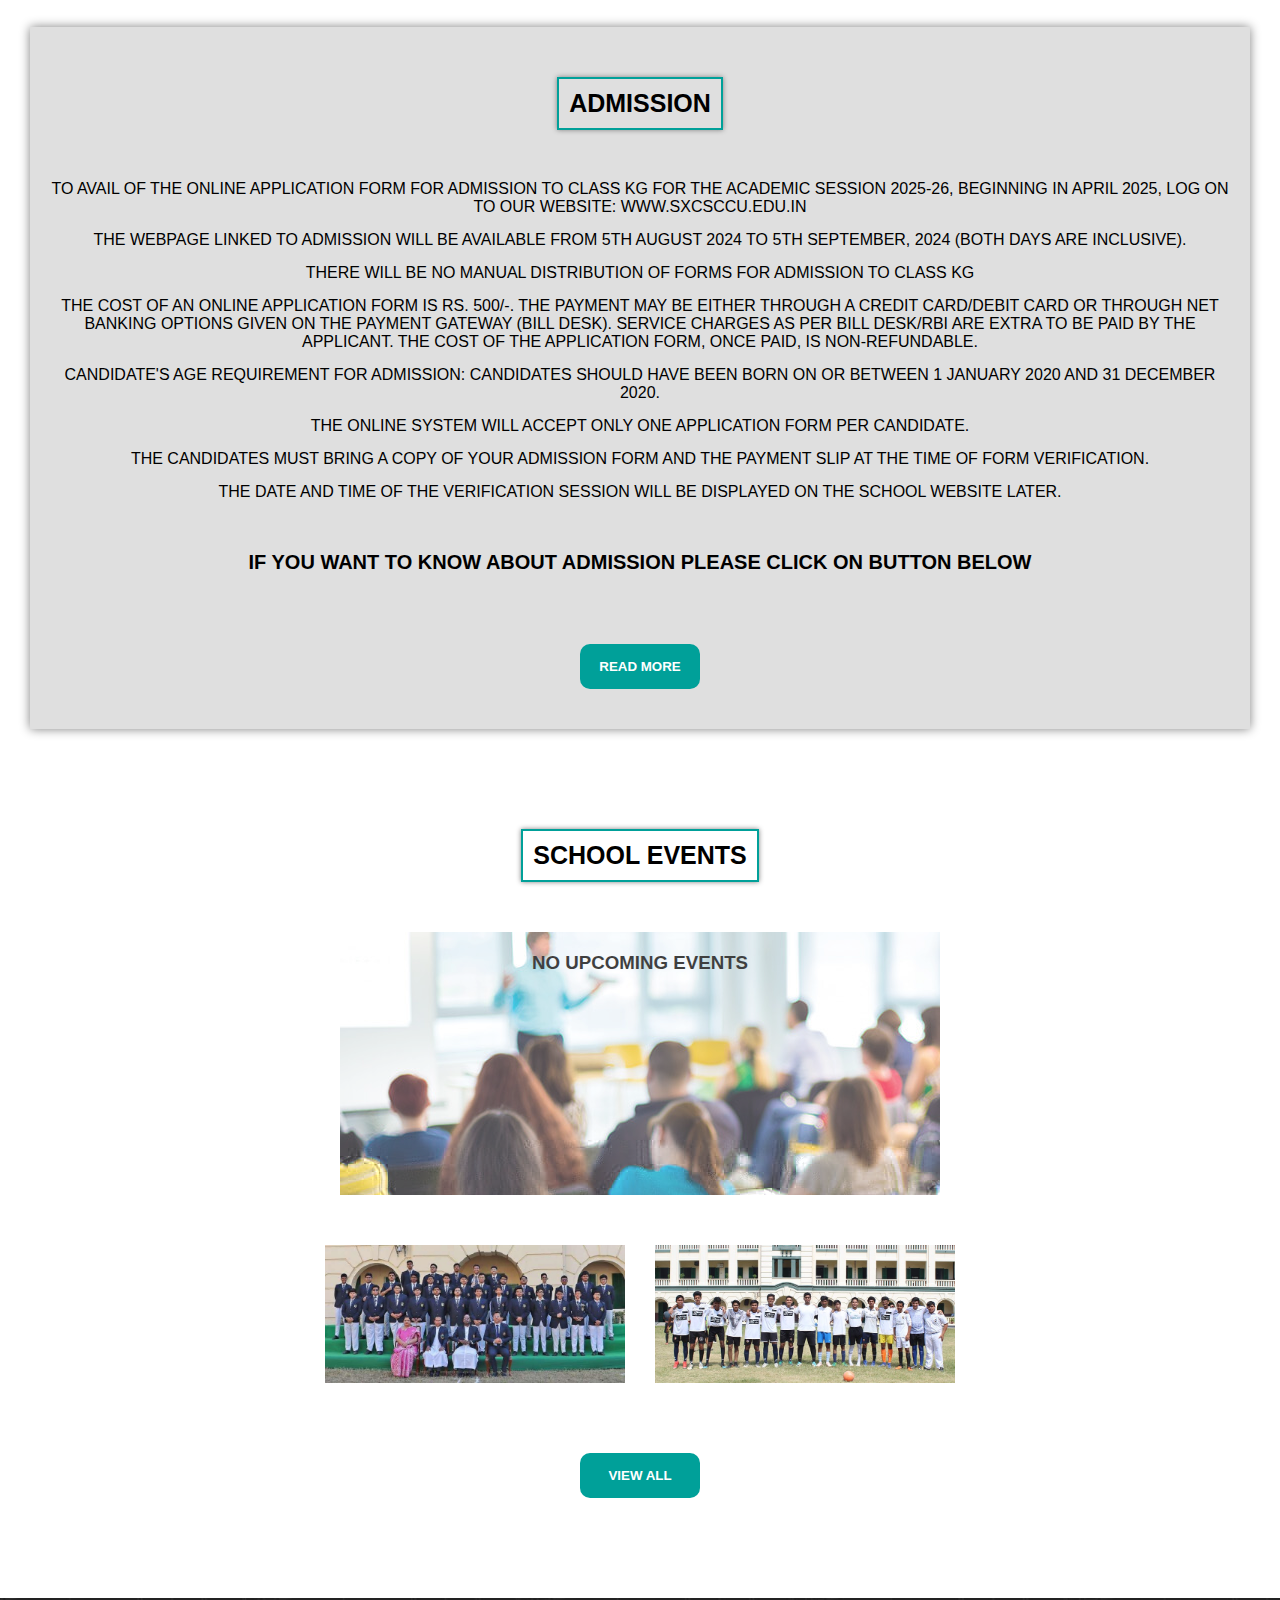
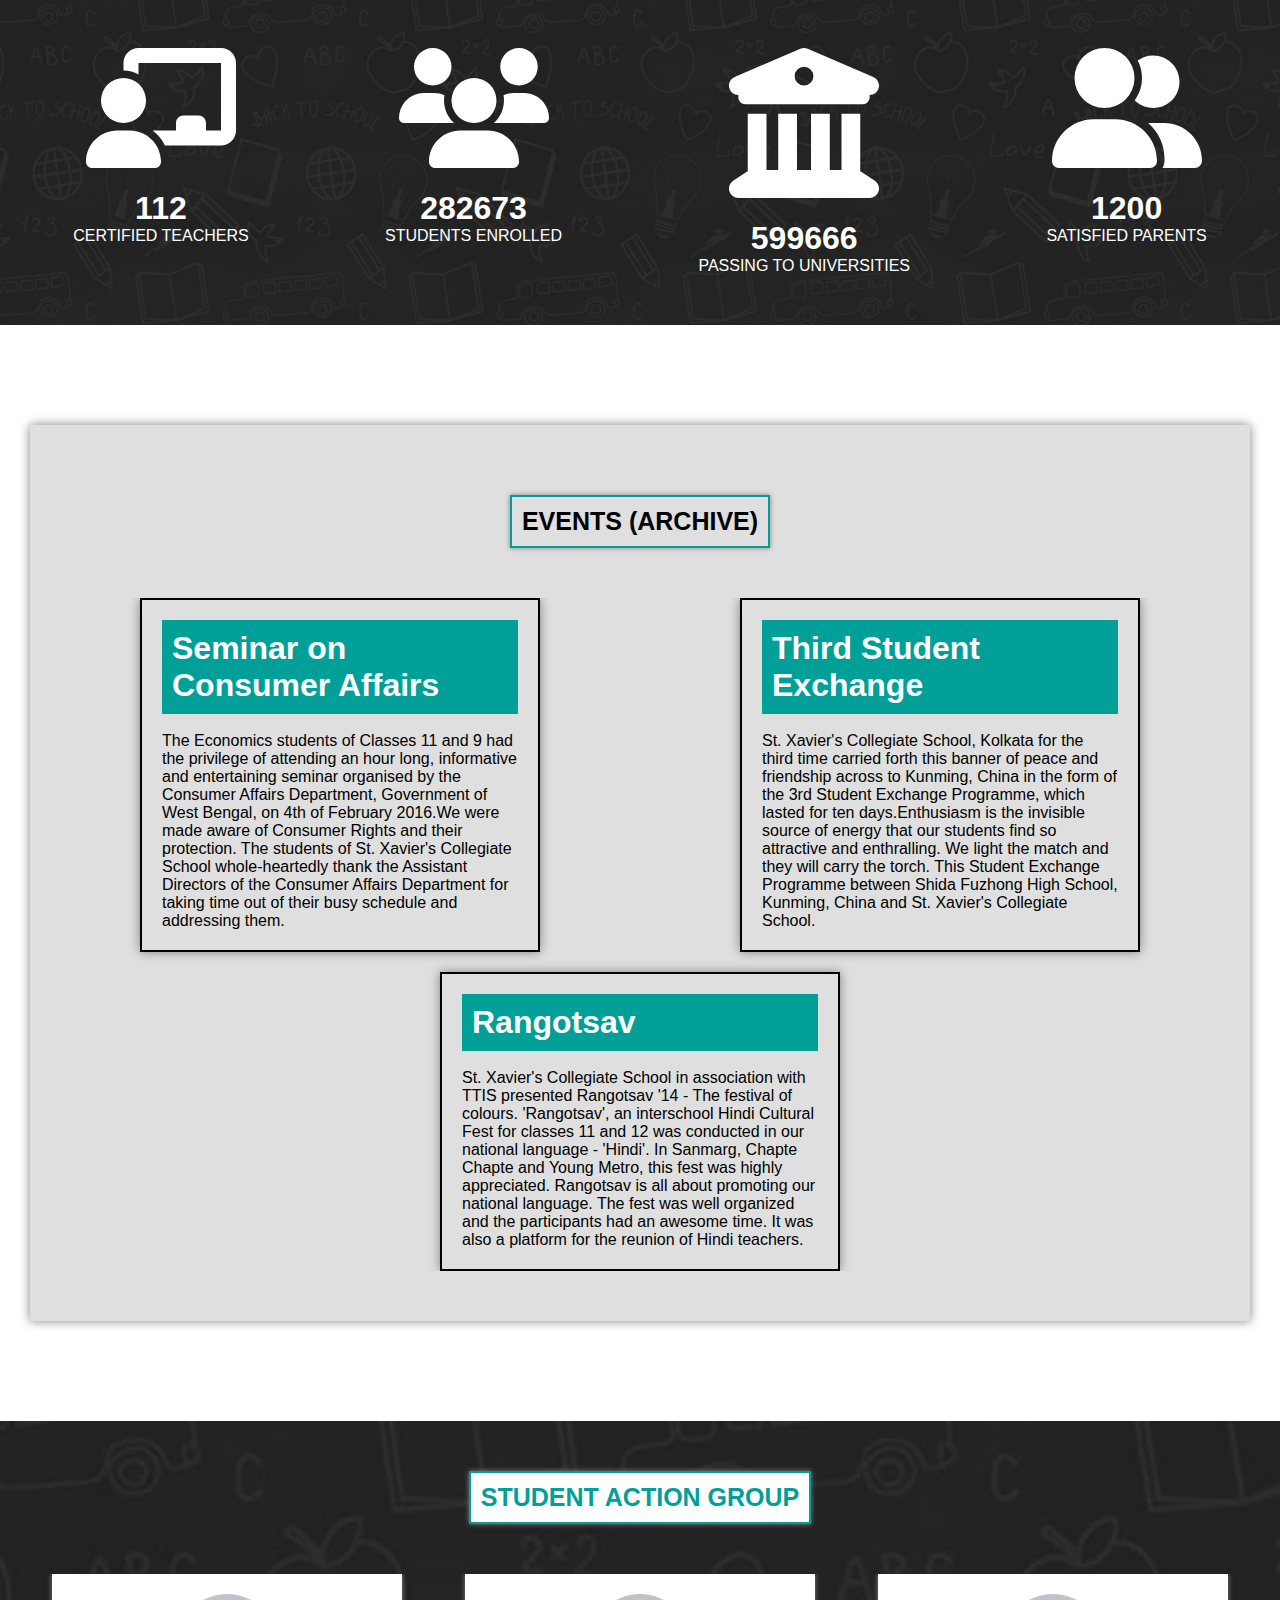
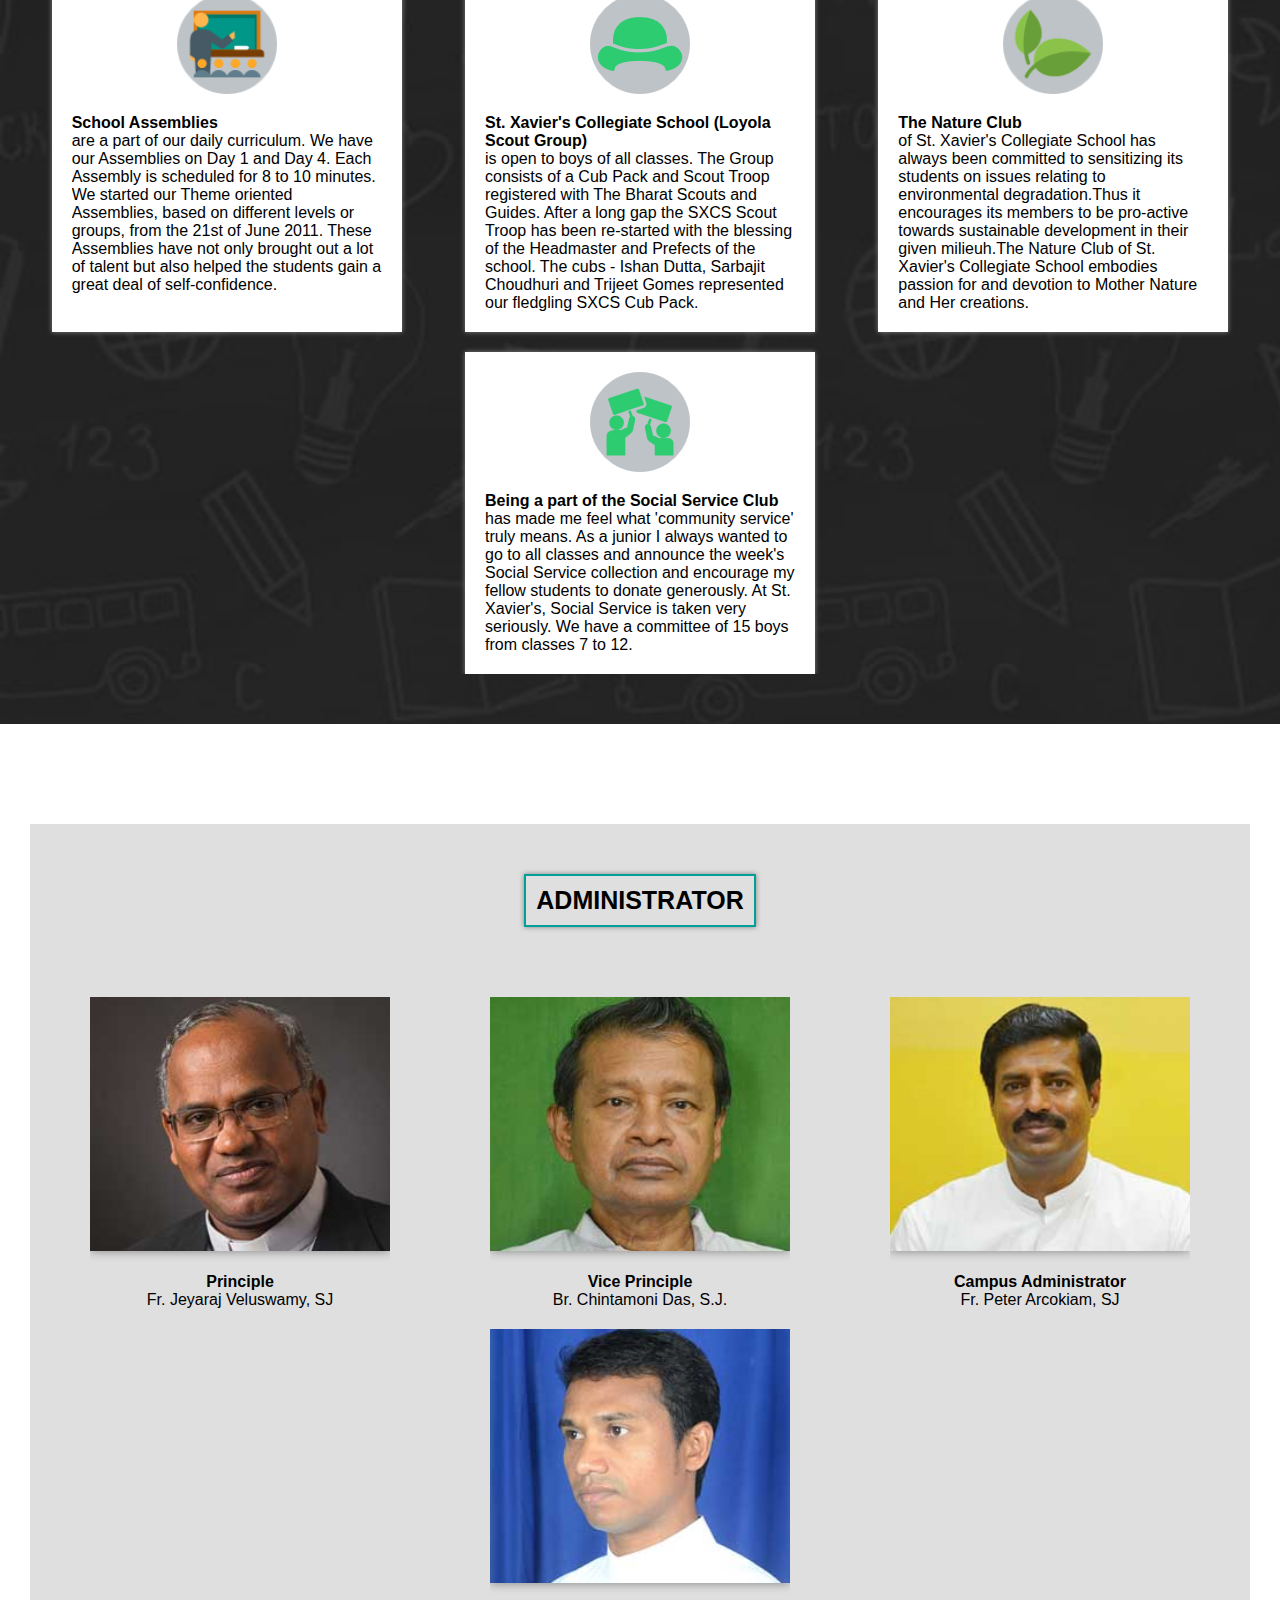
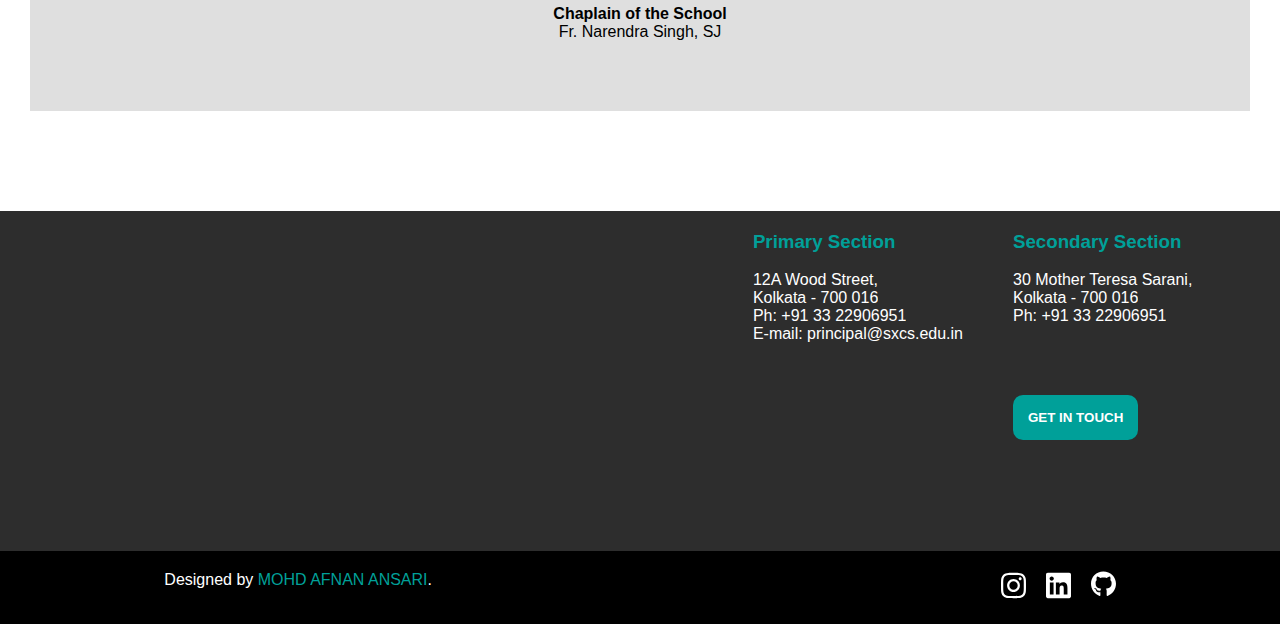
==== commit 3580286b: "update index.html" ====
--- a/index.html
+++ b/index.html
@@ -5,10 +5,10 @@
 <head>
     <meta charset="UTF-8">
     <meta name="viewport" content="width=device-width, initial-scale=1.0">
-    <link rel="icon" href="/assets/school-solid.svg">
+    <link rel="icon" href="./assets/school-solid.svg">
     <title>Edgeater High School</title>
-    <link rel="stylesheet" href="/style.css">
-    <link rel="stylesheet" href="/media-query.css">
+    <link rel="stylesheet" href="./style.css">
+    <link rel="stylesheet" href="./media-query.css">
 </head>
 <body>
 
@@ -22,13 +22,13 @@
                     <ul>
                         <li>                           
                             <a href="tel:917838635669">
-                                <img src="/assets/phone-solid.svg" alt="phone" width="15px">
+                                <img src="./assets/phone-solid.svg" alt="phone" width="15px">
                                  +91 33 22551171
                             </a>
                         </li>
                         <li>
                             <a href="mailto:kingafnan2498@gmail.com">
-                                <img src="/assets/envelope-solid.svg" alt="mail" width="15px">
+                                <img src="./assets/envelope-solid.svg" alt="mail" width="15px">
                                  principal@sxcs.edu.in
                             </a>
                         </li>
@@ -42,33 +42,33 @@
     <!-- navbar -->
 
     <section>
-        <div class="background">
+        <div class="background" style="background: url('./assets/main-banner.jpg');">
             <div class="container">
                 <div class="navbar">
                     <div class="logo">
-                        <a href="/index.html">
-                            <img src="/assets/school-white.svg" alt="school logo" width="50px">
+                        <a href="./index.html">
+                            <img src="./assets/school-white.svg" alt="school logo" width="50px">
                             <h4>EDGEWATER HIGH SCHOOL</h4>
                         </a>
                     </div>
                     <div class="menu">
                         <div class="toggle">
                             <button class="toggle-button" onclick="togglenavbar();">
-                                <img src="/assets/bars-solid.svg" width="25" alt="toggle button">
+                                <img src="./assets/bars-solid.svg" width="25" alt="toggle button">
                             </button>
                         </div>
                         <ul id="menus">
                             <li>
-                                <a href="/notice-board.html">NOTICE BOARD</a>
+                                <a href="./notice-board.html">NOTICE BOARD</a>
                             </li>
                             <li>
-                                <a href="/admission.html">ADMISSION</a>
+                                <a href="./admission.html">ADMISSION</a>
                             </li>
                             <li>
-                                <a href="/academics.html">ACADEMICS</a>
+                                <a href="./academics.html">ACADEMICS</a>
                             </li>
                             <li>
-                                <a href="/contact-us.html">CONTACT US</a>
+                                <a href="./contact-us.html">CONTACT US</a>
                             </li>
                         </ul>
                     </div>
@@ -166,8 +166,8 @@
             <h3>NO UPCOMING EVENTS</h3>
         </div>
         <div class="event-images">
-            <img src="/assets/image2.jpg" alt="event image">
-            <img src="/assets/image3.jpg" alt="event image">
+            <img src="./assets/image2.jpg" alt="event image">
+            <img src="./assets/image3.jpg" alt="event image">
         </div>
         <div class="button">
             <button onclick="eventbutton()">VIEW ALL</button>
@@ -180,25 +180,25 @@
             <div class="container">
                <ul>
                 <li>
-                    <img src="/assets/chalkboard-user-solid.svg" alt="teacher" width="150px">
+                    <img src="./assets/chalkboard-user-solid.svg" alt="teacher" width="150px">
                     <br><br>
                     <h1>112</h1>
                     <p>certified teachers</p>
                 </li>
                 <li>
-                    <img src="/assets/users-solid.svg" alt="teacher" width="150px">
+                    <img src="./assets/users-solid.svg" alt="teacher" width="150px">
                     <br><br>
                     <h1>282673</h1>
                     <p>students enrolled</p>
                 </li>
                 <li>
-                    <img src="/assets/building-columns-solid.svg" alt="teacher" width="150px">
+                    <img src="./assets/building-columns-solid.svg" alt="teacher" width="150px">
                     <br><br>
                     <h1>599666</h1>
                     <p>passing to universities</p>
                 </li>
                 <li>
-                    <img src="/assets/user-group-solid.svg" alt="teacher" width="150px">
+                    <img src="./assets/user-group-solid.svg" alt="teacher" width="150px">
                     <br><br>
                     <h1>1200</h1>
                     <p>satisfied parents</p>
@@ -239,7 +239,7 @@
             <div class="container">
                 <div class="action-group">
                     <div class="action-group-child">
-                        <img src="/assets/School-icon.png" alt="action group logo">
+                        <img src="./assets/School-icon.png" alt="action group logo">
                         <p> 
                             <b>School Assemblies</b>
                             <br>
@@ -247,7 +247,7 @@
                         </p>
                     </div>
                     <div class="action-group-child">
-                        <img src="/assets/Scouts-icon.png" alt="action group logo">
+                        <img src="./assets/Scouts-icon.png" alt="action group logo">
                         <p>
                             <b>St. Xavier's Collegiate School (Loyola Scout Group)</b>
                             <br>
@@ -255,7 +255,7 @@
                         </p>
                     </div>
                     <div class="action-group-child">
-                        <img src="/assets/nature-club.png" alt="action group logo">
+                        <img src="./assets/nature-club.png" alt="action group logo">
                         <p>
                             <b>The Nature Club</b>
                             <br>
@@ -263,7 +263,7 @@
                         </p>
                     </div>
                     <div class="action-group-child">
-                        <img src="/assets/Social-icon.png" alt="action group logo">
+                        <img src="./assets/Social-icon.png" alt="action group logo">
                         <p>
                             <b>Being a part of the Social Service Club</b>
                             <br>
@@ -283,25 +283,25 @@
             </div>
             <div class="administration">
                 <div>
-                    <img src="/assets/Fr-Jeyaraj-Veluswamy.jpg" alt="pricipal image">
+                    <img src="./assets/Fr-Jeyaraj-Veluswamy.jpg" alt="pricipal image">
                     <br><br>
                     <b>Principle</b>
                     <p>Fr. Jeyaraj Veluswamy, SJ</p>
                 </div>
                 <div>
-                    <img src="/assets/Br-Chintamoni-Das.jpg" alt="vice principal image">
+                    <img src="./assets/Br-Chintamoni-Das.jpg" alt="vice principal image">
                     <br><br>
                     <b>Vice Principle</b>
                     <p>Br. Chintamoni Das, S.J.</p>
                 </div>
                 <div>
-                    <img src="/assets/Fr-Peter.jpg" alt="campas administrator image">
+                    <img src="./assets/Fr-Peter.jpg" alt="campas administrator image">
                     <br><br>
                     <b>Campus Administrator</b>
                     <p>Fr. Peter Arcokiam, SJ </p>
                 </div>
                 <div>
-                    <img src="/assets/Fr-Narendra-Singh.jpg" alt="chaplain of the school image">
+                    <img src="./assets/Fr-Narendra-Singh.jpg" alt="chaplain of the school image">
                     <br><br>
                     <b>Chaplain of the School</b>
                     <p>Fr. Narendra Singh, SJ</p>
@@ -353,26 +353,26 @@
                     <p>Designed by <span>MOHD AFNAN ANSARI</span>.</p>
                     <div class="sub-footer-logo">
                         <a href="https://www.instagram.com/https.affx?igsh=MWc3ajRkMTI0eHFtaQ==">
-                            <img src="/assets/instagram-brands-solid.svg" alt="instagram logo" width="25px">
+                            <img src="./assets/instagram-brands-solid.svg" alt="instagram logo" width="25px">
                         </a>
                         <a href="https://www.linkedin.com/in/afnan-ansari07/">
-                            <img src="/assets/linkedin-brands-solid.svg" alt="linkedin logo" width="25px">
+                            <img src="./assets/linkedin-brands-solid.svg" alt="linkedin logo" width="25px">
                         </a>
                         <a href="https://github.com/AfnanAnsari07">
-                            <img src="/assets/github-brands-solid.svg" alt="github logo" width="25px">
+                            <img src="./assets/github-brands-solid.svg" alt="github logo" width="25px">
                         </a>
                     </div>
                 </div>
                 <div class="scroll-to-top">
                     <button onclick="scrolltop()">
-                        <img src="/assets/arrow-left-solid.svg" width="10" alt="arrow">
+                        <img src="./assets/arrow-left-solid.svg" width="10" alt="arrow">
                     </button>
                 </div>
             </div>
          </div>
        </section>
 
-    <script src="/script.js"></script>
+    <script src="./script.js"></script>
 
     <script>
         window.embeddedChatbotConfig = {
--- a/style.css
+++ b/style.css
@@ -87,7 +87,7 @@
 /* navbar */
 
 .background {
-    background: url('/assets/main-banner.jpg');
+    background: url('./assets/main-banner.jpg');
     height: 900px;
     width: 100%;
     background-size: cover;
@@ -261,7 +261,7 @@
 /* event section  */
 
 .main-image {
-    background: url('/assets/image1.jpg');
+    background: url('./assets/image1.jpg');
     max-width: 600px;
     height: 263px;
     padding-top: 20px;
@@ -293,7 +293,7 @@
 .school-info-section {
     margin-block: 100px;
     position: relative;
-    background: url('/assets/background.jpg');
+    background: url('./assets/background.jpg');
     width: 100%;
     background-size: cover;
     color: var(--secondary-color);
@@ -347,7 +347,7 @@
 /* student action group */
 
 .student-action-group-section{
-    background: url('/assets/background.jpg');
+    background: url('./assets/background.jpg');
     width: 100%;
     background-size: cover;
     background-repeat: no-repeat;
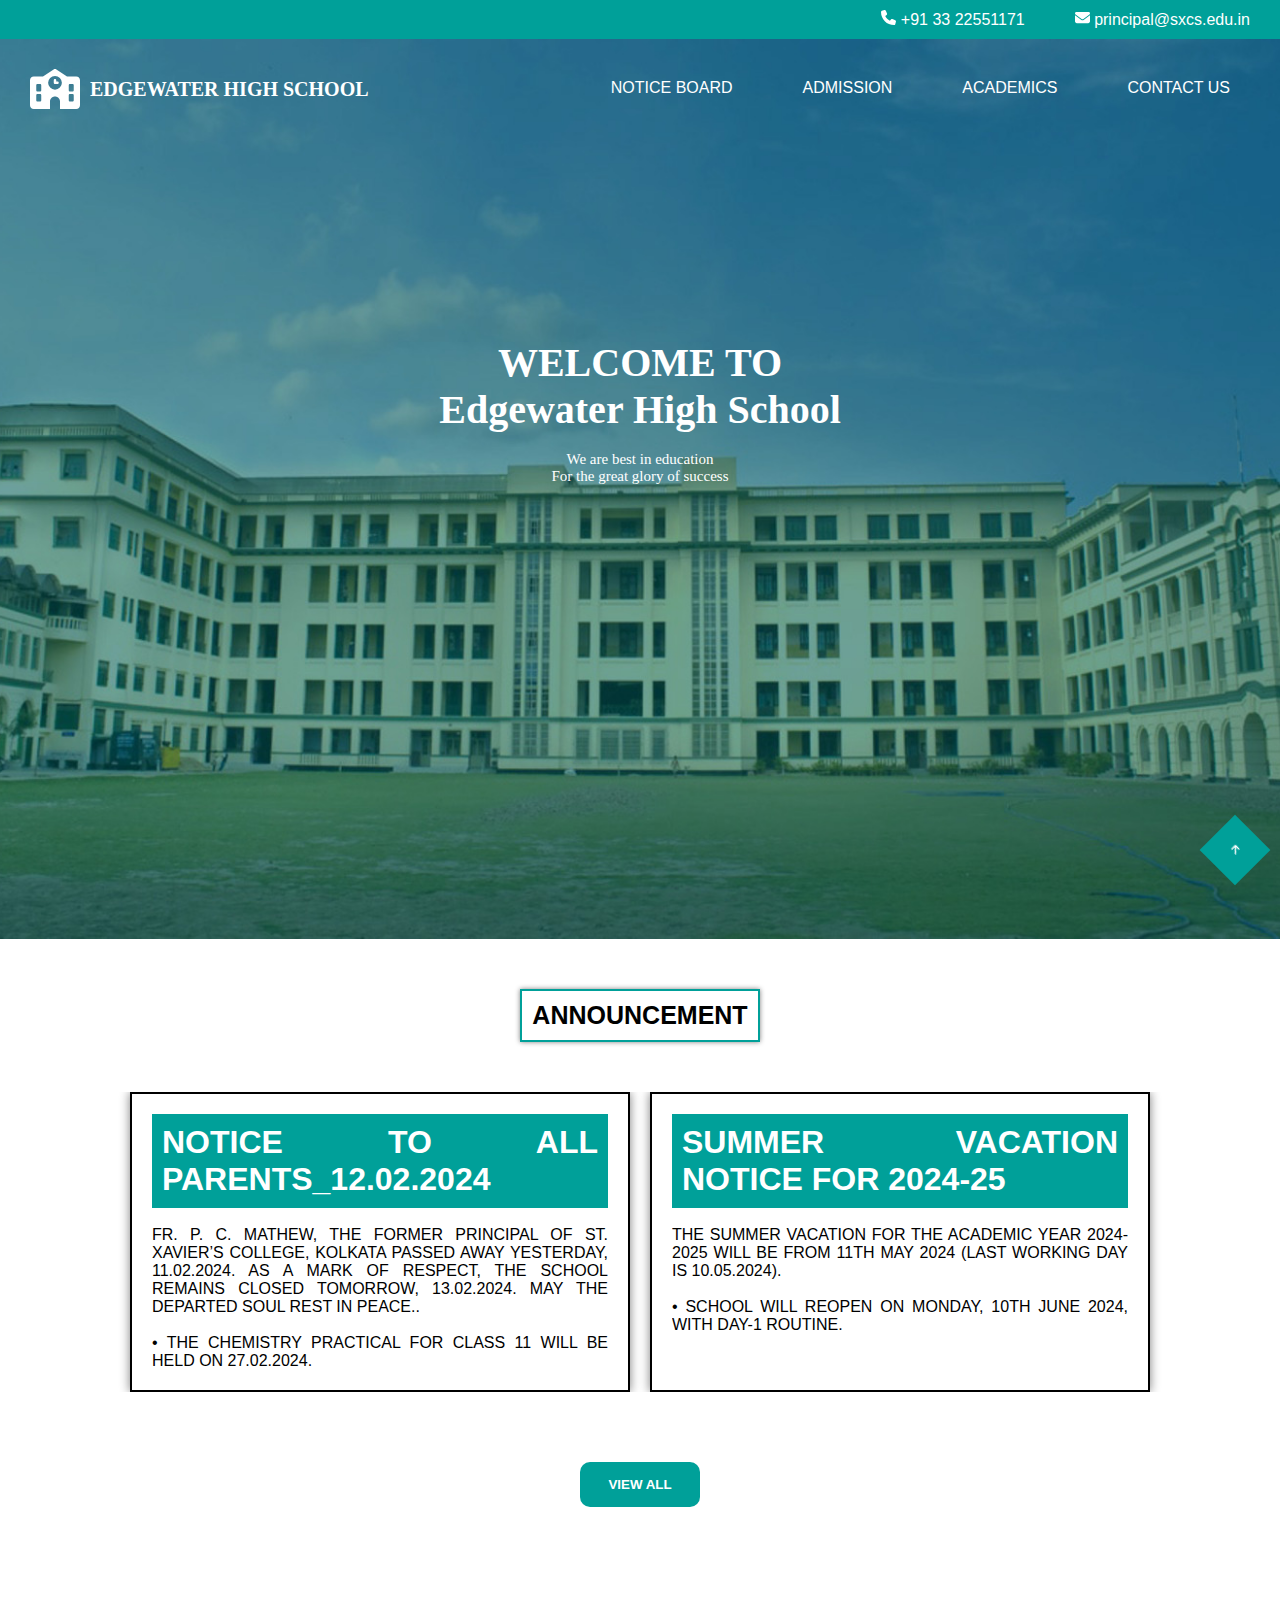
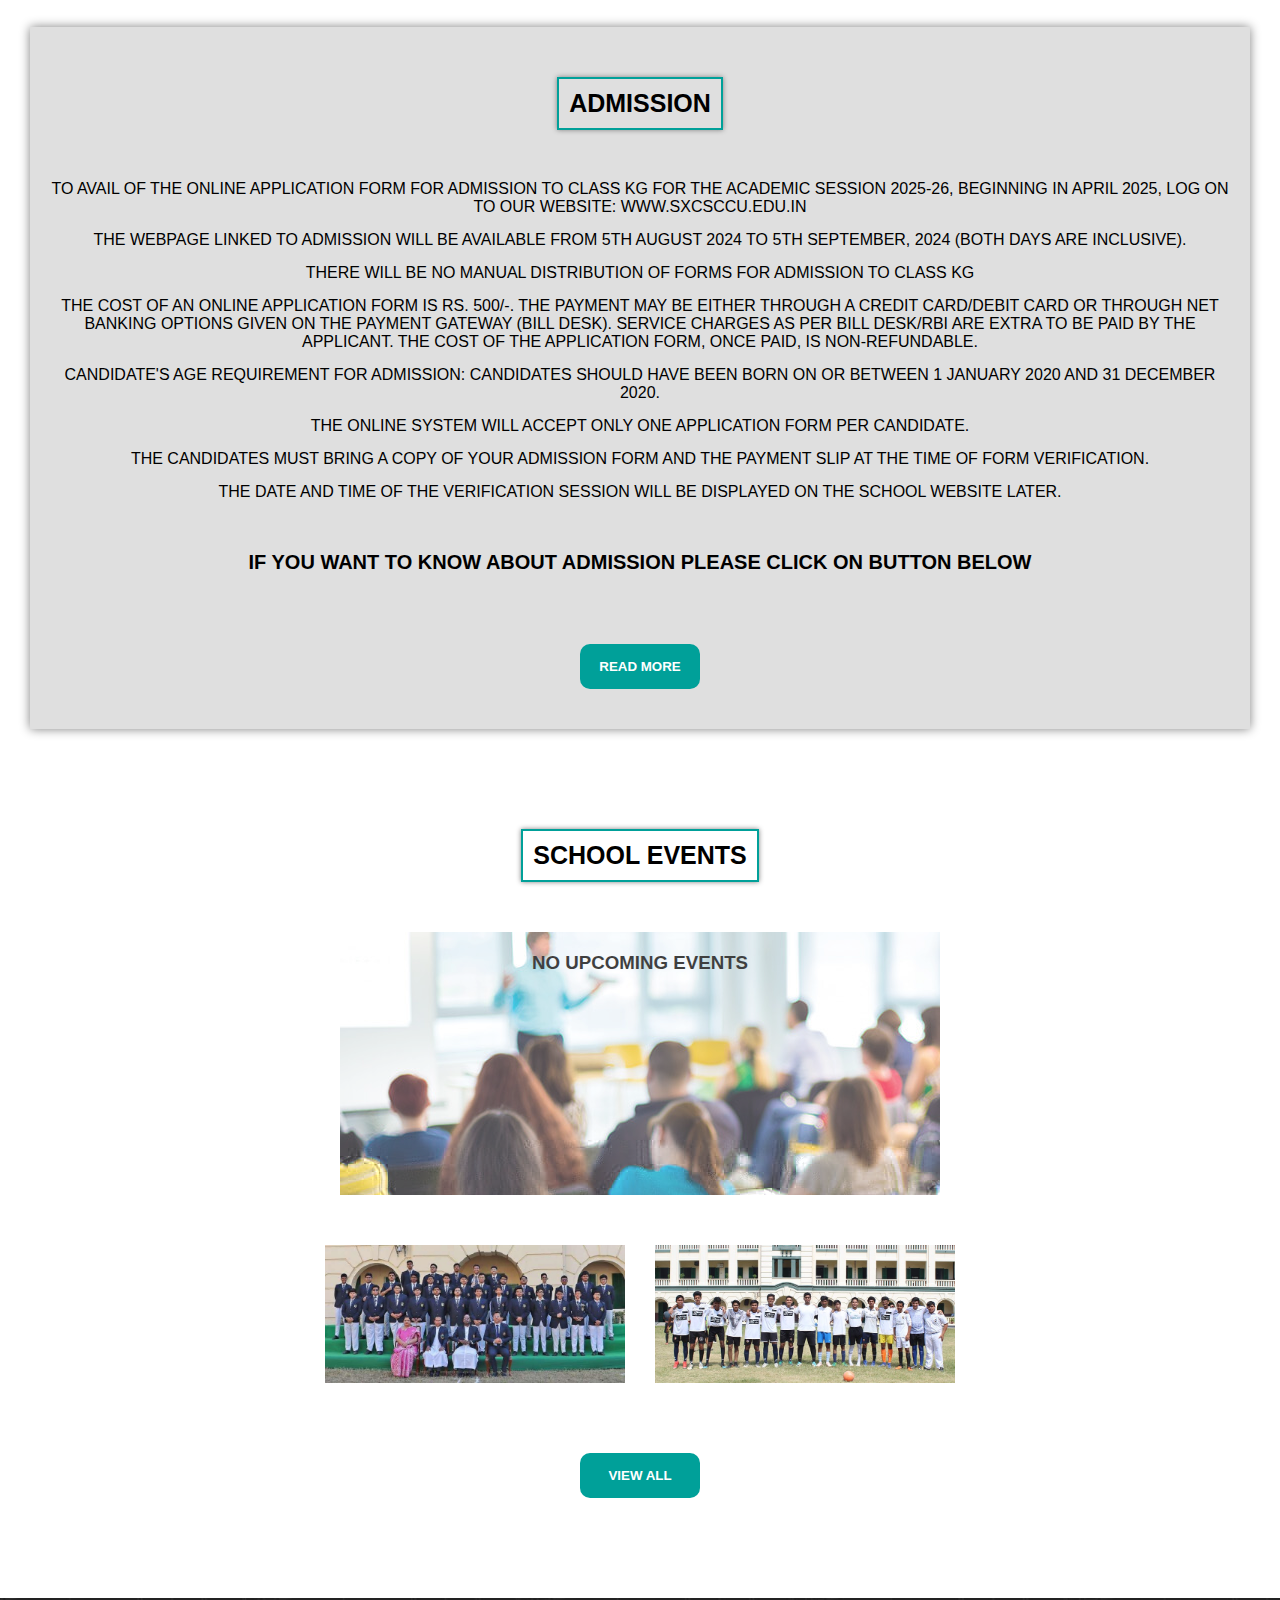
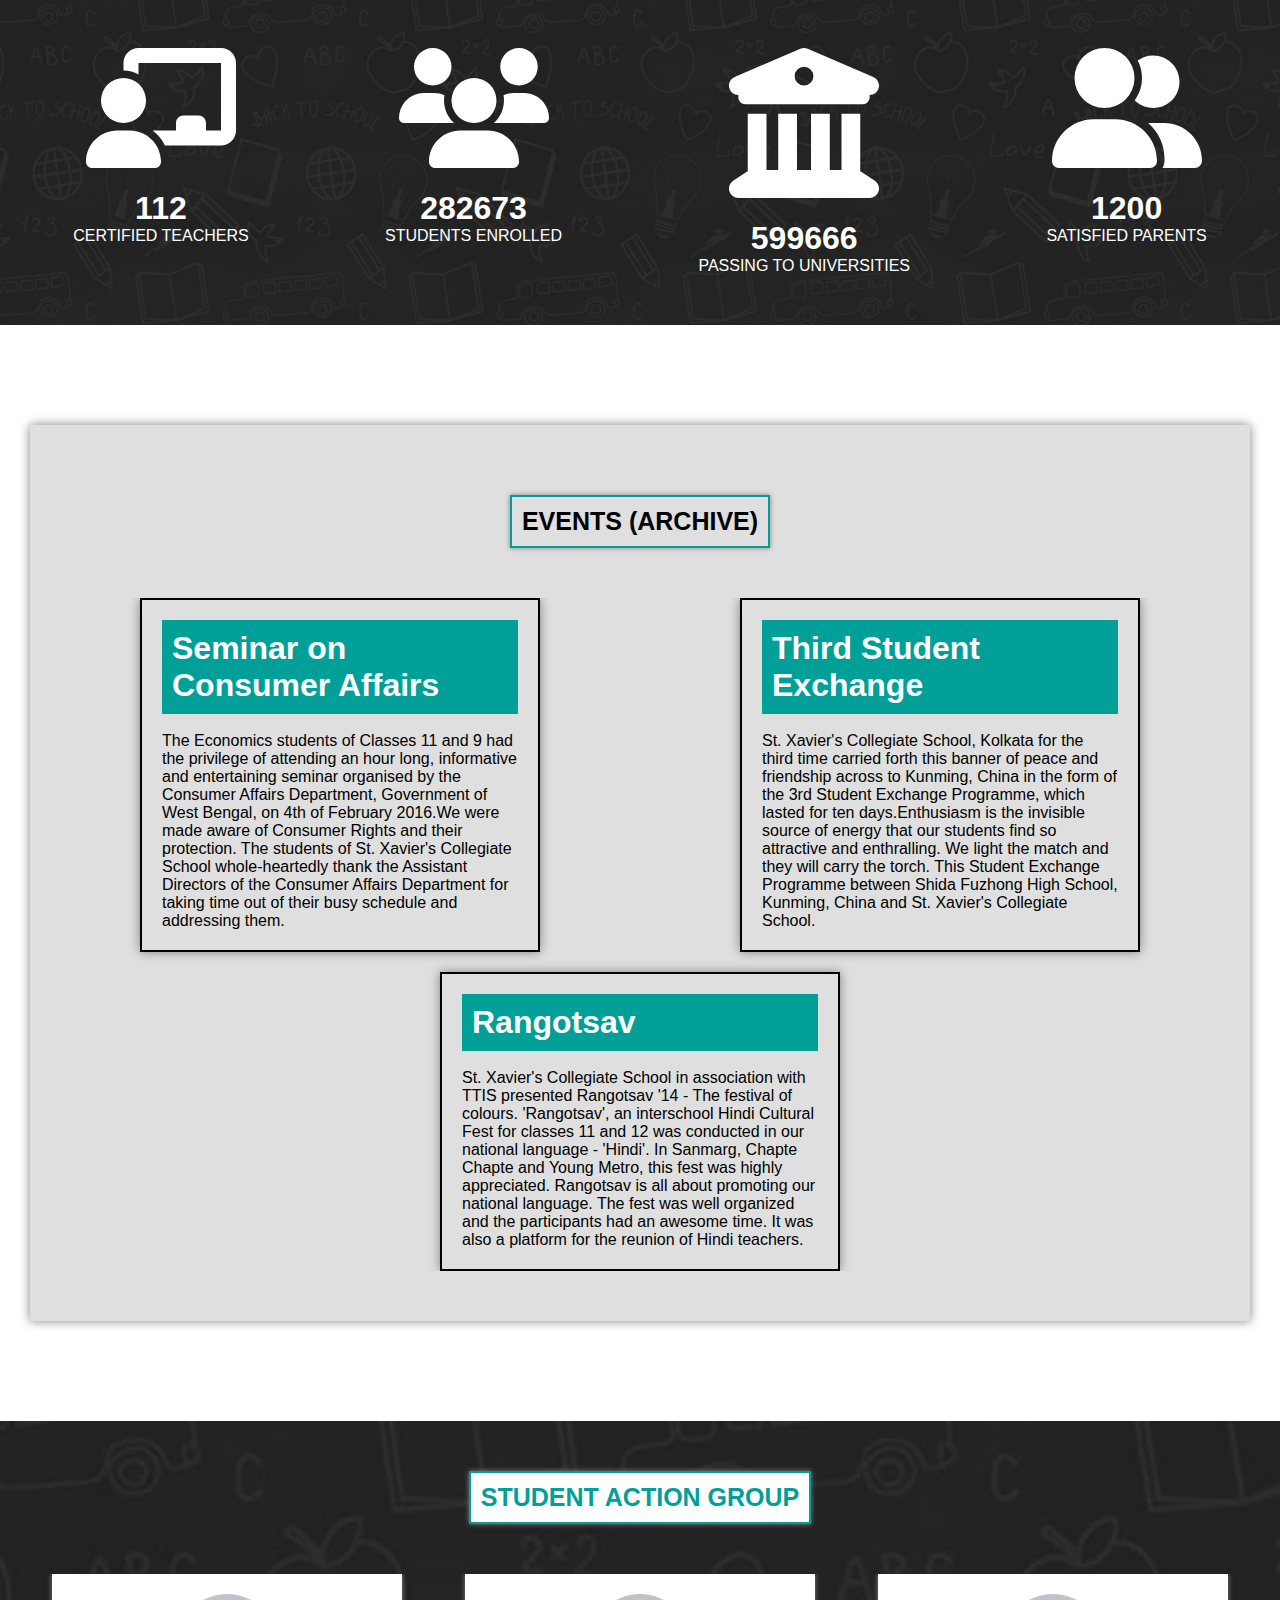
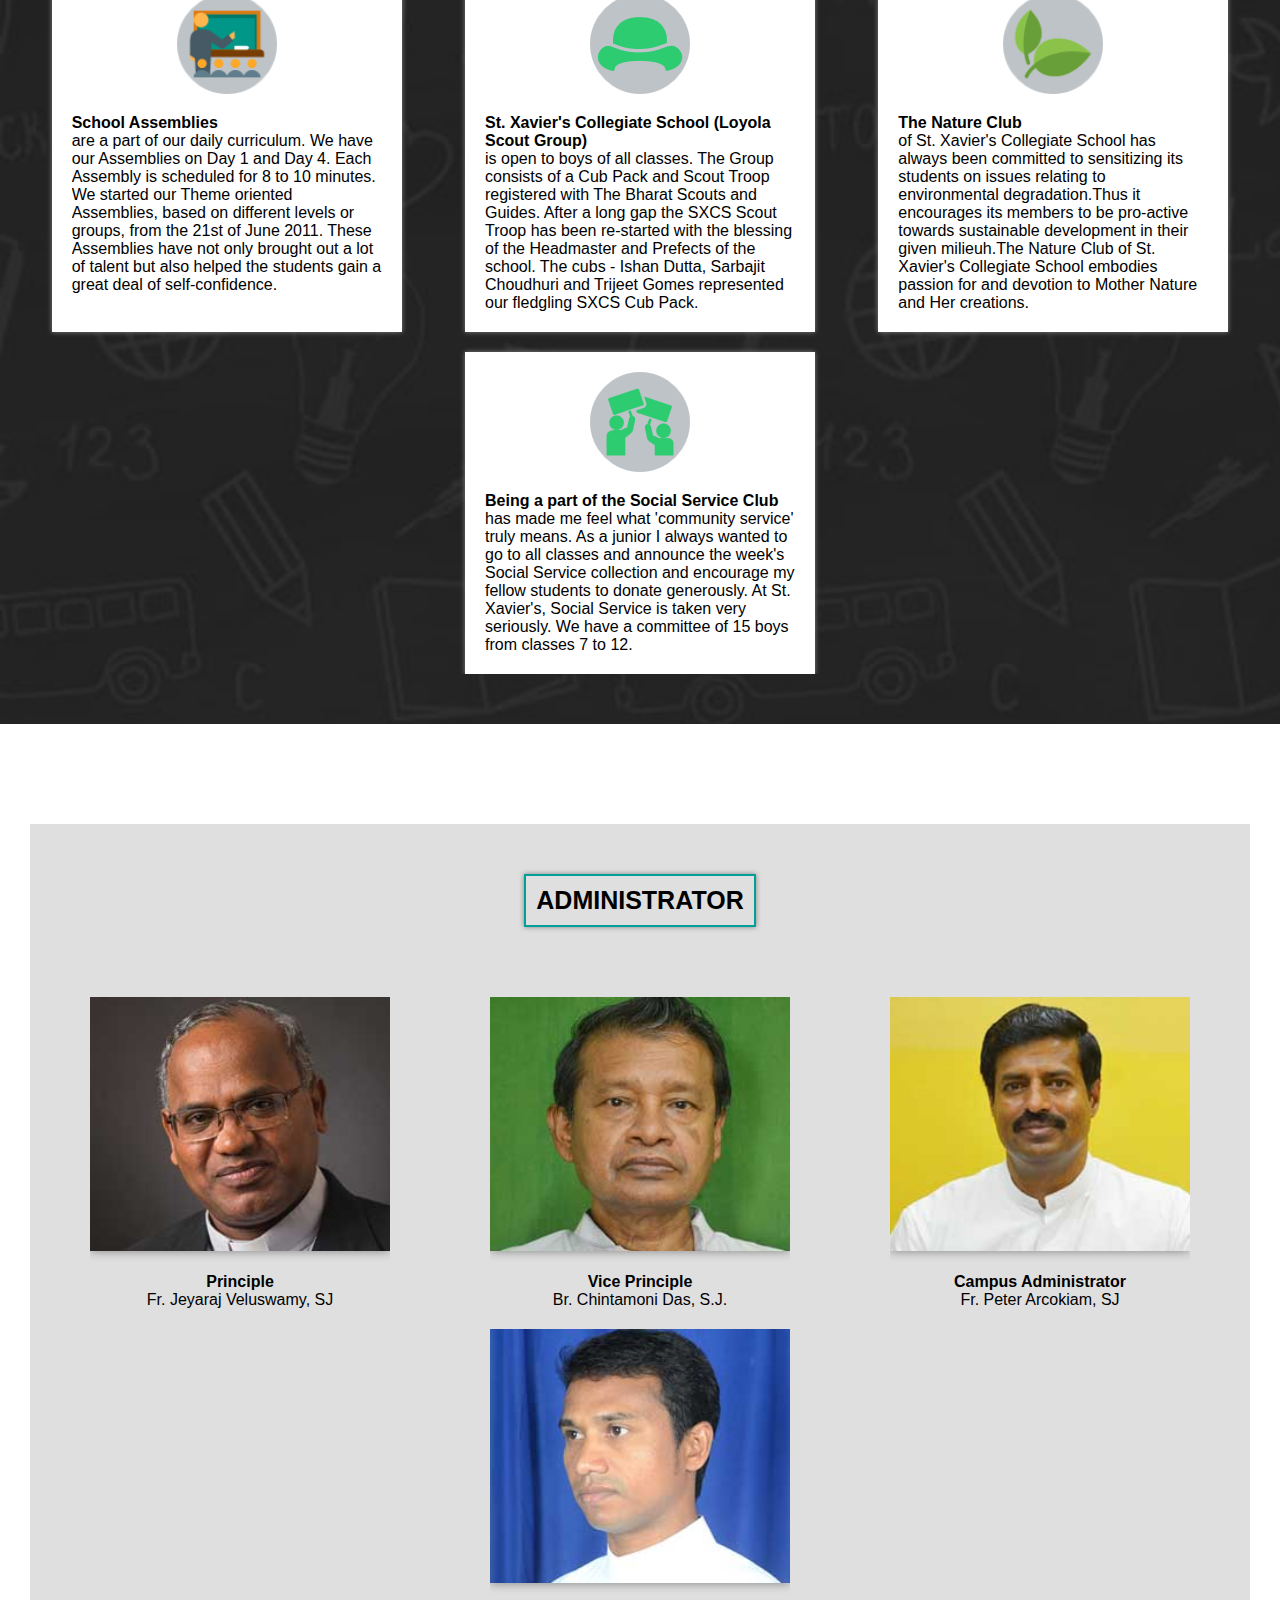
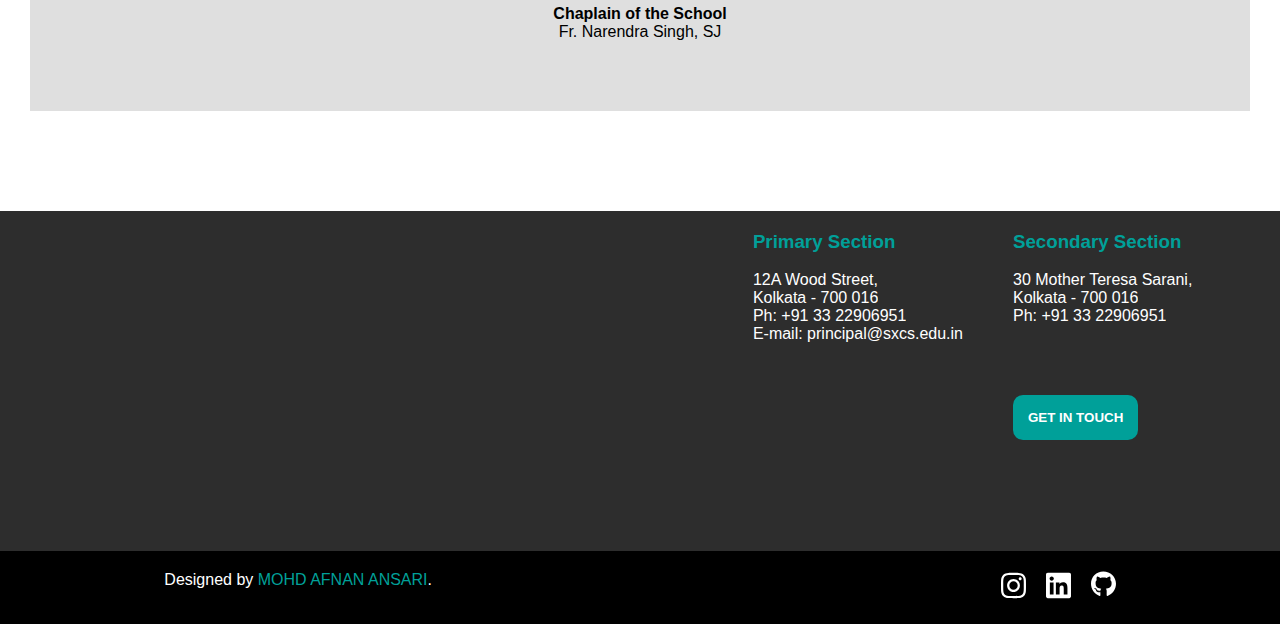
==== commit 895177fe: "update index.html" ====
--- a/index.html
+++ b/index.html
@@ -42,7 +42,7 @@
     <!-- navbar -->
 
     <section>
-        <div class="background" style="background: url('./assets/main-banner.jpg');">
+        <div class="background">
             <div class="container">
                 <div class="navbar">
                     <div class="logo">
